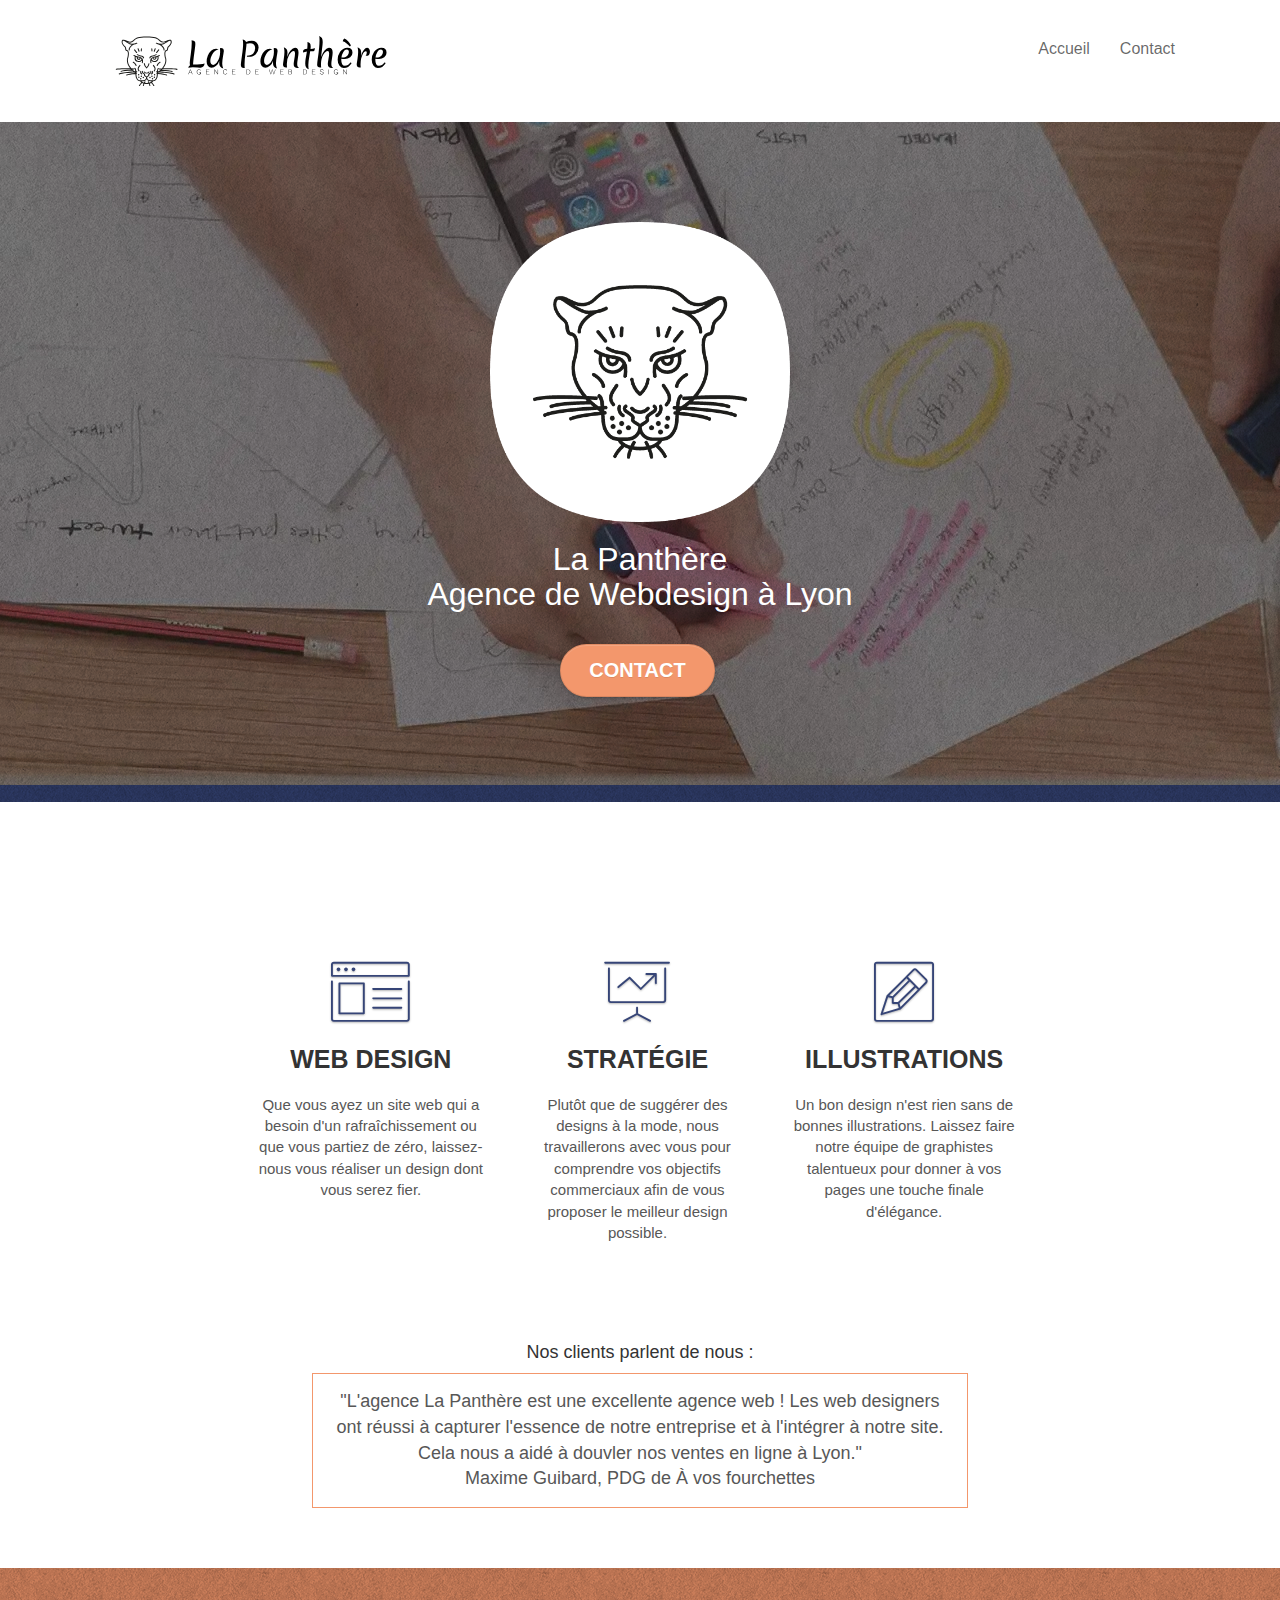
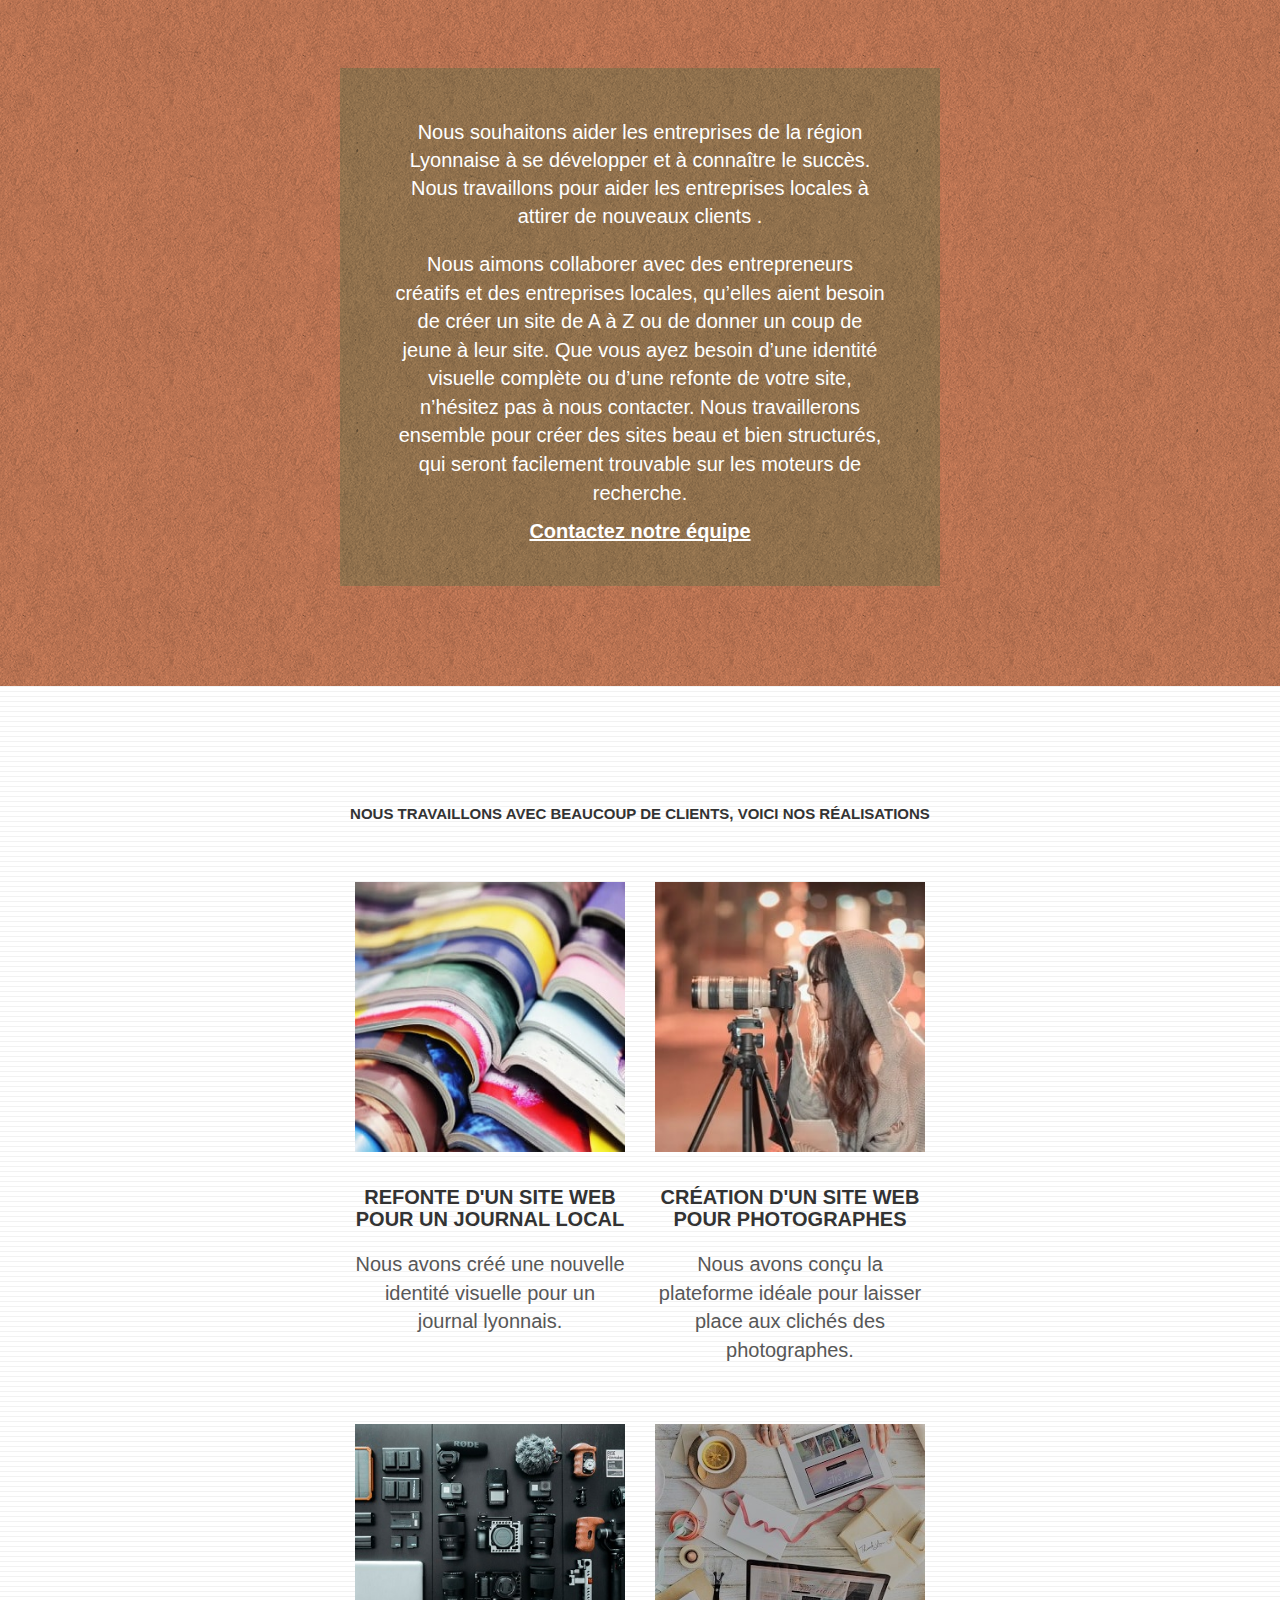
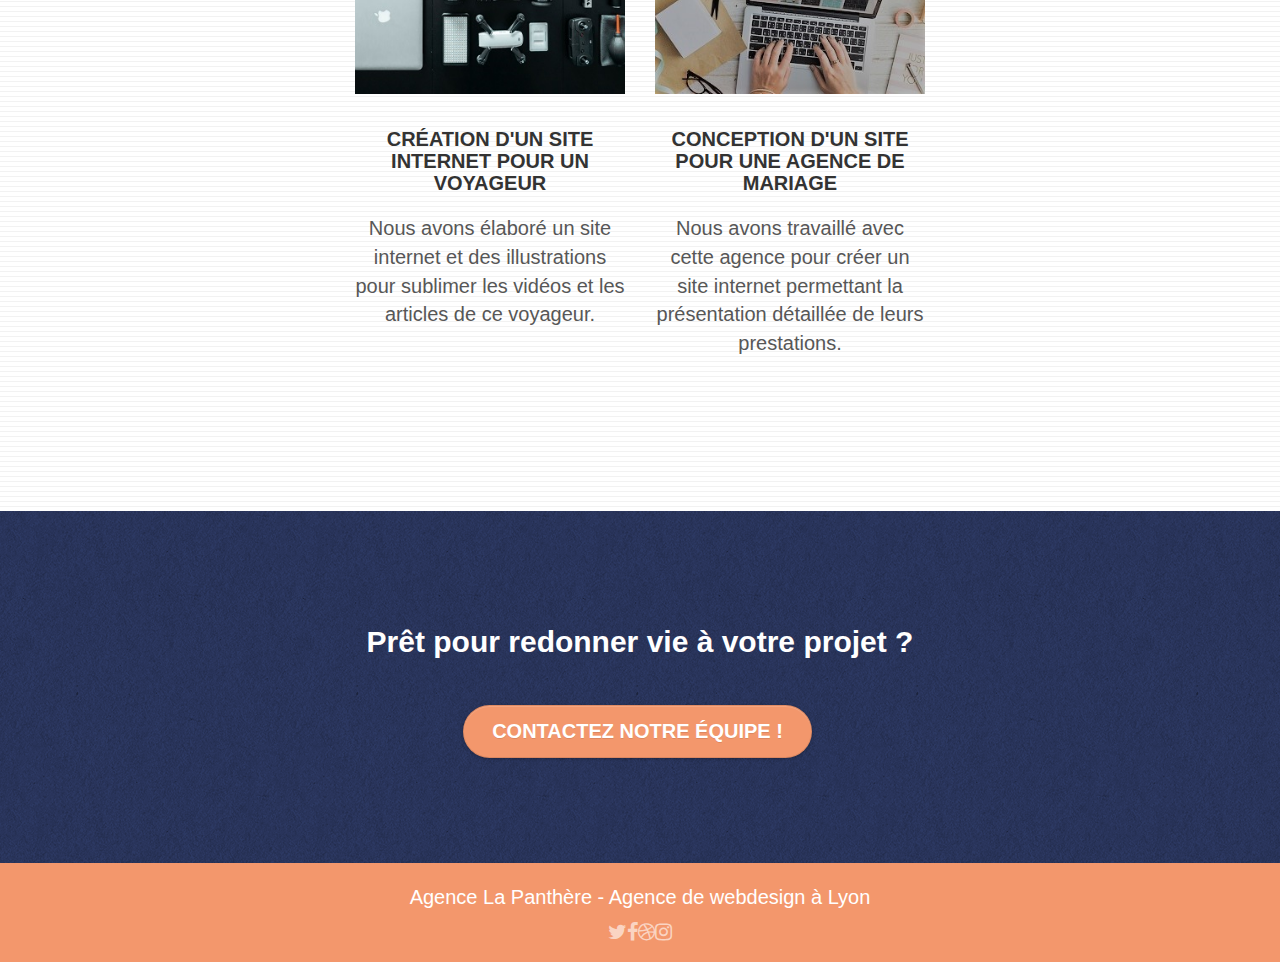
==== index.html @ 4e41c81b "Add files via upload" ====
<!doctype html>
<html lang="fr">
	<head>
		<meta charset="utf-8">
		<meta name="description" content="L'agence La Panthère, agence de webdesign basée à Lyon, accompagne les entreprises dans leur quête de visibilité sur internet.">
		<meta name="viewport" content="width=device-width, initial-scale=1.0, viewport-fit=cover">
		<link rel="shortcut icon" type="image/png" href="./img/favicon.jpg"> 
		<link rel="stylesheet" type="text/css" href="./css/bootstrap.css">
		<link rel="stylesheet" type="text/css" href="./css/style.css">
		<link rel="stylesheet" type="text/css" href="./css/font-awesome.css">
		<link rel="stylesheet" type="text/css" href="./css/et-line.css">  
		<title>La Panthère | Agence de webdesign à Lyon</title>
	<!-- Analytics -->
	<!-- Global site tag (gtag.js) - Google Analytics -->
	<script async src="https://www.googletagmanager.com/gtag/js?id=G-1C56YZJRJV"></script>
	<script>
	window.dataLayer = window.dataLayer || [];
	function gtag(){dataLayer.push(arguments);}
	gtag('js', new Date());

	gtag('config', 'G-1C56YZJRJV');
	</script>
	<!-- Analytics END -->
	</head>

	<body>
		<!-- Principal conteneur -->
		<div class="page-container">			
			<!-- bloc-0 -->
			<section class="bloc bgc-white l-bloc " id="bloc-0">
				<div class="bloc-sm">
					<nav class="navbar row">
						<div class="navbar-header">				
							<a class="navbar-brand" href="index.html"><img src="img/agence-la-panthere-monochrome.svg" alt="paris web design logo agence web meilleure agence"/></a>
							<button id="nav-toggle" type="button" class="ui-navbar-toggle navbar-toggle" data-toggle="collapse" data-target=".navbar-1">
								<span class="sr-only">Toggle navigation</span><span class="icon-bar"></span><span class="icon-bar"></span><span class="icon-bar"></span>
							</button>
						</div>
						<div class="collapse navbar-collapse navbar-1 special-dropdown-nav">
							<ul class="site-navigation nav navbar-nav">
								<li>
									<a href="index.html">Accueil</a>
								</li>
								<li>
									<a href="contact.html">Contact</a>
								</li>
							</ul>
						</div>
					</nav>
				</div>
			</section>
			<!-- bloc-0 END -->

			<!-- bloc-1-presentation -->
			<section class="bloc bgc-dark-slate-blue bg-banniere d-bloc bg-t-edge bloc-bg-texture texture-paper b-parallax" id="bloc-1-hero">
				<div class="container bloc-lg">
					<div class="row tight-width-whitespace">
						<div class="col-sm-12 logo">
							<img src="img/logo.png" class="center-block image-resize-mode" alt="Agence La Panthère, agence web paris, création logo paris" />
							<h1 class="text-center hero-bloc-text tc-white ">
								La Panthère <br> Agence de Webdesign à Lyon 
							</h1>
							<div class="text-center">
								<a href="contact.html" class="btn btn-lg btn-clean btn-rd cta-hero btn-atomic-tangerine" id="cta-hero">Contact</a>
							</div>
						</div>
					</div>
				</div>
			</section>
			<!-- bloc-1-presentation END -->

			<!-- bloc-2-services -->
			<section class="bloc bgc-white l-bloc" id="bloc-2-services">
				<div class="container bloc-md">
					<div class="row">
						<div class="col-sm-12 text-center">
							<h2 class="pres">La Panthère est une agence de web design <br> qui aide les entreprises à devenir attractives et visibles sur internet</h2>
						</div>
					</div>
					<div class="row voffset-lg med-width-whitespace">
						<div class="col-sm-4">
							<div class="text-center">
								<span class="et-icon-browser sm-shadow icon-dark-slate-blue icons icon-lg"></span>
							</div>
							<h3 class="mg-md text-center">
								Web design
							</h3>
							<p class="text-center">
								Que vous ayez un site web qui a besoin d'un rafraîchissement ou que vous partiez de zéro, laissez-nous vous réaliser un design dont vous serez fier.
							</p>
						</div>
						<div class="col-sm-4">
							<div class="text-center">
								<span class="et-icon-presentation sm-shadow icon-dark-slate-blue icons icon-lg"></span>
							</div>
							<h3 class="mg-md text-center">
								Stratégie
							</h3>
							<p class="text-center ">
								Plutôt que de suggérer des designs à la mode, nous travaillerons avec vous pour comprendre vos objectifs commerciaux afin de vous proposer le meilleur design possible.<br>
							</p>
						</div>
						<div class="col-sm-4">
							<div class="text-center">
								<span class="et-icon-edit sm-shadow icon-dark-slate-blue icons icon-lg"></span>
							</div>
							<h3 class="mg-md text-center">
								Illustrations
							</h3>
							<p class="text-center">
								Un bon design n'est rien sans de bonnes illustrations. Laissez faire notre équipe de graphistes talentueux pour donner à vos pages une touche finale d'élégance.
							</p>
						</div>
					</div>
					<div class="row voffset-lg voffset">
						<div class="col-xs-12 col-md-8 col-md-offset-2 text-center">
							<h4>Nos clients parlent de nous :</h4>
							<p class="avis">"L'agence La Panthère est une excellente agence web ! Les web designers ont réussi à capturer l'essence de notre entreprise et à l'intégrer à notre site. Cela nous a aidé à douvler nos ventes en ligne à Lyon."<br><span>Maxime Guibard, PDG de À vos fourchettes</span></p>
						</div>
					</div>
				</div>
			</section>
			<!-- bloc-2-services END -->

			<!-- bloc-3-what-i-do -->
			<section class="bloc tc-white bgc-atomic-tangerine bg-presentation d-bloc bloc-bg-texture texture-paper b-parallax" id="bloc-3-what-i-do">
				<div class="container bloc-lg">
					<div class="row tight-width-whitespace black-background">
						<div class="col-sm-12">
							<h2 class="mg-md text-center tc-white">
								Nous souhaitons aider les entreprises de la région Lyonnaise à se développer et à connaître le succès. Nous travaillons pour aider les entreprises locales à attirer de nouveaux clients .<br>
							</h2>
							<p class="text-center white">
								Nous aimons collaborer avec des entrepreneurs créatifs et des entreprises locales, qu’elles aient besoin de créer un site de A à Z ou de donner un coup de jeune à leur site. Que vous ayez besoin d’une identité visuelle complète ou d’une refonte de votre site, n’hésitez pas à nous contacter. Nous travaillerons ensemble pour créer des sites beau et bien structurés, qui seront facilement trouvable sur les moteurs de recherche.
							</p>
							<a class="ltc-white bold-link" href="contact.html">Contactez notre équipe</a>
						</div>
					</div>
				</div>
			</section>
			<!-- bloc-3-what-i-do END -->

			<!-- bloc-4-portfolio -->
			<section class="bloc bgc-white bg-lines-h2-bg bg-repeat l-bloc bloc-4-portfolio">
				<div class="container bloc-lg">
					<div class="row">
						<div class="col-sm-12 text-center">
							<h3>
								Nous travaillons avec beaucoup de clients, voici nos réalisations
							</h3> 
						</div>
					</div>
					<div class="row tight-width-whitespace portfolio-row">
						<div class="col-sm-6">
							<a href="#" data-lightbox="img/1.jpg" data-gallery-id="gallery-1" data-caption="Refonte d'un site web pour un journal local" data-frame="snapshot-lb"><img src="img/1.jpeg" alt="paris web design logo agence web meilleure agence et refonte site web journal" class="img-responsive portfolio-thumb" /></a>
							<h3 class="mg-md text-center">
								Refonte d'un site web pour un journal local
							</h3>
							<p class="text-center">
								Nous avons créé une nouvelle identité visuelle pour un journal lyonnais.
							</p>
						</div>
						<div class="col-sm-6">
							<a href="#" data-lightbox="img/2.webp" data-gallery-id="gallery-1" data-caption="Création d'un site web pour photographes" data-frame="snapshot-lb"><img src="img/2.jpeg" class="img-responsive portfolio-thumb" alt="paris web design logo agence web meilleure agence, Création d'un site web pour photographes" /></a>
							<h3 class="mg-md text-center">
								Création d'un site web pour photographes
							</h3>
							<p class="text-center">
								Nous avons conçu la plateforme idéale pour laisser place aux clichés des photographes.
							</p>
						</div>
					</div>
					<div class="row tight-width-whitespace portfolio-row">
						<div class="col-sm-6">
							<a href="#" data-lightbox="img/3.webp" data-gallery-id="gallery-1" data-caption="Création d'un site internet pour un voyageur" data-frame="snapshot-lb"><img src="img/3.webp" class="img-responsive portfolio-thumb" alt="paris web design logo agence web meilleure agence, Création d'un site web pour voyageur"/></a>
							<h3 class="mg-md text-center">
								Création d'un site internet pour un voyageur
							</h3>
							<p class="text-center">
								Nous avons élaboré un site internet et des illustrations pour sublimer les vidéos et les articles de ce voyageur.
							</p>
						</div>
						<div class="col-sm-6">
							<a href="#" data-lightbox="img/4.webp" data-gallery-id="gallery-1" data-caption="Conception d'un site pour une agence de mariage" data-frame="snapshot-lb"><img src="img/4.webp" class="img-responsive portfolio-thumb" alt="paris web design logo agence web meilleure agence, Création d'un site web pour agence de mariage" /></a>
							<h3 class="mg-md text-center">
								Conception d'un site pour une agence de mariage
							</h3>
							<p class="text-center">
								Nous avons travaillé avec cette agence pour créer un site internet permettant la présentation détaillée de leurs prestations.
							</p>
						</div>
					</div>
				</div>
			</section>
			<!-- bloc-4-portfolio END -->

			<!-- bloc-5-cta -->
			<section class="bloc bgc-dark-slate-blue bg-banniere d-bloc bloc-bg-texture texture-paper b-parallax" id="bloc-5-cta">
				<div class="container bloc-lg">
					<div class="row">
						<h2 class="ready mg-md text-center tc-white">
							Prêt pour redonner vie à votre projet ?
						</h2>
						<div class="col-sm-12 text-center">
							<a href="contact.html" class="btn btn-atomic-tangerine btn-clean btn-rd btn-lg cta-hero">Contactez notre équipe !</a>
						</div>
					</div>
				</div>
			</section>
			<!-- bloc-5-cta END -->
			<!-- Principal conteneur END -->
		</div>

			<!-- ScrollToTop Button -->
			<a class="bloc-button btn btn-d scrollToTop" onclick="scrollToTarget('1')"><span class="fa fa-chevron-up"></span></a>
			<!-- ScrollToTop Button END-->

			<!-- Footer - bloc-8 -->
			<footer class="bloc bgc-atomic-tangerine d-bloc" id="bloc-8">
				<div class="container bloc-sm">
					<div class="row">
						<div class="col-sm-12">
							<p class="text-center white">
								Agence La Panthère - Agence de webdesign à Lyon
							</p>
							<div class="row row-no-gutters col-sm-3 social">
								<a href="index.html"><span class="fa fa-twitter icon-md"></span></a>
								<a href="index.html"><span class="fa fa-facebook icon-md"></span></a>
								<a href="index.html"><span class="fa fa-dribbble icon-md"></span></a>
								<a href="index.html"><span class="fa fa-instagram icon-md"></span></a>
							</div>
						</div>
					</div>
				</div>
			</footer> <!-- Footer - bloc-8 END -->
	</body>

	<script src="./js/jquery-2.1.0.js"></script>
	<script src="./js/bootstrap.js"></script>
	<script src="./js/blocs.js"></script>
	<script src="./js/jquery.touchSwipe.js" defer></script>
	
</html>
---- css/style.css ----
.d-bloc .navbar-toggle .icon-bar,
body {
    background: #fff;
}
.bloc .container,
.row.row-no-gutters > [class*=" col-"],
.row.row-no-gutters > [class^="col-"] {
    padding-right: 0;
    padding-left: 0;
}
.nav-invert .navbar .nav,
.nav > li {
    float: left;
}
a,
button {
    outline: 0;
}
.scrollToTop,
a,
button {
    transition: 0.3s ease-in-out;
}
.page-container {
    width: 1940px;
    max-width: 100%;
    margin: 0 auto;
}
body {
    overflow-x: hidden;
    -webkit-font-smoothing: antialiased;
    -moz-osx-font-smoothing: grayscale;
}
a:hover {
    text-decoration: none;
    cursor: pointer;
}
#page-loading-blocs-notifaction {
    position: fixed;
    top: 0;
    bottom: 0;
    width: 100%;
    z-index: 100000;
}
.bloc {
    width: 100%;
    clear: both;
    background: 50% 50% / cover no-repeat;
    padding: 0 50px;
    -webkit-background-size: cover;
    -moz-background-size: cover;
    -o-background-size: cover;
    position: relative;
}
.image-resize-mode {
    width: 200px;
}
.bloc-lg {
    padding: 100px 50px;
}
.bloc-md {
    padding: 50px;
}
.bloc-sm {
    padding: 20px 50px;
}
.bg-b-edge,
.bg-bl-edge,
.bg-br-edge,
.bg-center,
.bg-l-edge,
.bg-r-edge,
.bg-repeat,
.bg-t-edge,
.bg-tl-edge,
.bg-tr-edge {
    -webkit-background-size: auto;
    -moz-background-size: auto;
    -o-background-size: auto;
    background-size: auto;
}
.bg-repeat,
.nav > li a:focus,
.nav > li a:hover,
.navbar-toggle:hover {
    background: 0 0;
}
.bg-t-edge {
    background: top no-repeat;
}
.bloc-bg-texture::before {
    content: "";
    background-size: 2px 2px;
    position: absolute;
    top: 0;
    bottom: 0;
    left: 0;
    right: 0;
}
.texture-paper::before {
    background: url("../img/texture-paper.png") 0 0/280px 280px;
}
.b-parallax {
    background-attachment: fixed;
}
.d-bloc {
    color: rgba(255, 255, 255, 0.7);
}
.d-bloc button:hover {
    color: rgba(255, 255, 255, 0.9);
}
.d-bloc .icon-round,
.d-bloc .icon-rounded,
.d-bloc .icon-semi-rounded-a,
.d-bloc .icon-semi-rounded-b,
.d-bloc .icon-square {
    border-color: rgba(255, 255, 255, 0.9);
}
.d-bloc .divider-h span {
    border-color: rgba(255, 255, 255, 0.2);
}
.d-bloc .a-btn,
.d-bloc .navbar a,
.d-bloc .navbar-brand,
.d-bloc a .icon-lg,
.d-bloc a .icon-md,
.d-bloc a .icon-sm,
.d-bloc a .icon-xl,
.d-bloc h1 a,
.d-bloc h2 a,
.d-bloc h3 a,
.d-bloc h4 a,
.d-bloc h5 a,
.d-bloc h6 a,
.d-bloc p a {
    color: rgba(255, 255, 255, 0.6);
}
.d-bloc .a-btn:hover,
.d-bloc .navbar a:hover,
.d-bloc .navbar-brand:hover,
.d-bloc a:hover .icon-lg,
.d-bloc a:hover .icon-md,
.d-bloc a:hover .icon-sm,
.d-bloc a:hover .icon-xl,
.d-bloc h1 a:hover,
.d-bloc h2 a:hover,
.d-bloc h3 a:hover,
.d-bloc h4 a:hover,
.d-bloc h5 a:hover,
.d-bloc h6 a:hover,
.d-bloc p a:hover,
.logo h1,
.ltc-white,
.white {
    color: #fff;
}
.d-bloc .btn-wire,
.d-bloc .btn-wire:hover {
    color: #fff;
    border-color: #fff;
}
.d-bloc .panel icon,
.l-bloc .icon-round,
.l-bloc .icon-rounded,
.l-bloc .icon-semi-rounded-a,
.l-bloc .icon-semi-rounded-b,
.l-bloc .icon-square {
    border-color: rgba(0, 0, 0, 0.7);
}
.d-bloc .panel,
.l-bloc {
    color: rgba(0, 0, 0, 0.5);
}
.d-bloc .panel button:hover,
.l-bloc button:hover {
    color: rgba(0, 0, 0, 0.7);
}
.d-bloc .panel .divider-h span,
.l-bloc .divider-h span {
    border-color: rgba(0, 0, 0, 0.1);
}
.d-bloc .panel .a-btn,
.l-bloc .a-btn,
.l-bloc .navbar a,
.l-bloc .navbar-brand,
.l-bloc .navbar-toggle .icon-bar,
.l-bloc a .icon-lg,
.l-bloc a .icon-md,
.l-bloc a .icon-sm,
.l-bloc a .icon-xl,
.l-bloc h1 a,
.l-bloc h2 a,
.l-bloc h3 a,
.l-bloc h4 a,
.l-bloc h5 a,
.l-bloc h6 a,
.l-bloc p a {
    color: rgba(0, 0, 0, 0.6);
}
.d-bloc .panel .a-btn:hover,
.l-bloc .a-btn:hover,
.l-bloc .navbar a:hover,
.l-bloc .navbar-brand:hover,
.l-bloc a:hover .icon-lg,
.l-bloc a:hover .icon-md,
.l-bloc a:hover .icon-sm,
.l-bloc a:hover .icon-xl,
.l-bloc h1 a:hover,
.l-bloc h2 a:hover,
.l-bloc h3 a:hover,
.l-bloc h4 a:hover,
.l-bloc h5 a:hover,
.l-bloc h6 a:hover,
.l-bloc p a:hover {
    color: #000;
}
.d-bloc .panel .btn-wire,
.d-bloc .panel .btn-wire:hover,
.l-bloc .btn-wire,
.l-bloc .btn-wire:hover {
    color: rgba(0, 0, 0, 0.7);
    border-color: rgba(0, 0, 0, 0.3);
}
.voffset {
    margin-top: 30px;
}
.voffset-lg {
    margin-top: 80px;
}
.row-no-gutters {
    margin-right: 0;
    margin-left: 0;
}
#bloc-1-hero h1 {
    font-size: 32px;
}
.navbar {
    display: flex;
    justify-content: flex-start;
    align-items: center;
    margin-bottom: 30px;
    z-index: 1;
}
.navbar-brand img {
    height: 50px;
}
.navbar-brand img[src$="svg"] {
    min-width: 100px;
}
.nav-center .navbar-brand img {
    margin: 0;
}
.navbar .nav {
    padding-top: 2px;
    margin-right: -16px;
    float: right;
    z-index: 1;
}
.nav > li {
    margin-top: 4px;
    font-size: 16px;
}
.navbar-nav .open .dropdown-menu > li > a {
    text-align: inherit;
}
.navbar-toggle {
    margin: 10px 10px 0 0;
    border: 0;
}
.mg-lg,
.mg-md {
    margin-top: 10px;
}
.mg-md,
iframe {
    margin-bottom: 20px;
}
.navbar-toggle .icon-bar {
    background-color: rgba(0, 0, 0, 0.5);
    width: 26px;
}
.nav-invert .navbar-brand,
.nav-invert .navbar-header {
    float: right;
    position: relative;
    z-index: 2;
}
@media (min-width: 768px) {
    .site-navigation {
        position: absolute;
        top: 50%;
        right: 20px;
        transform: translate(0, -50%);
        -webkit-transform: translateY(-50%);
    }
    .nav > li .dropdown-menu a,
    .nav > li .dropdown-menu a:hover {
        color: #484848;
    }
    .nav-invert .site-navigation {
        left: 0;
        right: 0;
    }
    .nav-center {
        text-align: center;
    }
    .nav-center .navbar-header {
        width: 100%;
    }
    .nav-center .nav > li,
    .nav-center .navbar-brand,
    .nav-center .navbar-header {
        float: none;
        display: inline-block;
    }
    .nav-center .site-navigation {
        position: relative;
        width: 100%;
        right: 0;
        margin-right: 0;
        margin-top: 20px;
    }
    .nav-center.mini-nav .navbar-toggle {
        float: none;
        margin: 10px auto 0;
    }
}
.nav > li > .dropdown a {
    background: 0 0;
    display: block;
    padding: 14px 15px;
}
nav .caret {
    margin: 0 5px;
}
.dropdown-menu .dropdown-menu {
    top: -8px;
    left: 100%;
}
.dropdown-menu .dropmenu-flow-right {
    top: 100%;
    left: 0;
    margin-left: -1px;
    border-top-left-radius: 0;
    border-top-right-radius: 0;
}
.dropdown-menu .dropdown span {
    border: 4px solid #000;
    border-top-color: transparent;
    border-right-color: transparent;
    border-bottom-color: transparent;
    margin: 6px -5px 0 0;
    float: right;
}
.mg-lg {
    margin-bottom: 40px;
}
.btn {
    margin: 0 5px 5px 0;
}
.btn.pull-right {
    margin: 0 0 5px 5px;
}
.btn-d,
.btn-d:focus,
.btn-d:hover {
    color: #fff;
    background: rgba(0, 0, 0, 0.3);
}
.close-lightbox,
.lightbox-caption,
.next-lightbox,
.prev-lightbox {
    background: rgba(0, 0, 0, 0.5);
    position: absolute;
}
.btn-rd {
    border-radius: 40px;
}
.btn-clean {
    border: 1px solid rgba(0, 0, 0, 0.08);
    border-bottom-color: rgba(0, 0, 0, 0.1);
    text-shadow: 0 1px 0 rgba(0, 0, 1, 0.1);
    box-shadow: 0 1px 3px rgba(0, 0, 1, 0.25), inset 0 1px 0 0 rgba(255, 255, 255, 0.15);
}
.icon-md {
    font-size: 30px;
}
.icon-lg {
    font-size: 60px;
}
.sm-shadow {
    text-shadow: 0 1px 2px rgba(0, 0, 0, 0.3);
}
.panel-sq,
.panel-sq .panel-footer,
.panel-sq .panel-heading {
    border-radius: 0;
}
.panel-rd {
    border-radius: 30px;
}
.panel-rd .panel-heading {
    border-radius: 29px 29px 0 0;
}
.panel-rd .panel-footer {
    border-radius: 0 0 29px 29px;
}
.form-control {
    border-color: rgba(0, 0, 0, 0.1);
    box-shadow: none;
}
.scrollToTop {
    width: 40px;
    height: 40px;
    position: fixed;
    bottom: 20px;
    right: 20px;
    opacity: 0;
    z-index: 500;
}
.scrollToTop span {
    margin-top: 6px;
}
.showScrollTop {
    font-size: 14px;
    opacity: 1;
}
a[data-lightbox] {
    position: relative;
    display: block;
    text-align: center;
}
a[data-lightbox]:hover::before {
    content: "+";
    font-family: "Helvetica Neue Light", "Helvetica Neue", Helvetica, Arial;
    font-size: 32px;
    width: 50px;
    height: 50px;
    margin-left: -25px;
    border-radius: 50%;
    background: rgba(0, 0, 0, 0.6);
    color: #fff;
    font-weight: 100;
    z-index: 1;
    position: absolute;
    top: 50%;
    transform: translateY(-50%);
    -webkit-transform: translateY(-50%);
}
a[data-lightbox]:hover img {
    opacity: 0.6;
    -webkit-animation-fill-mode: none;
    animation-fill-mode: none;
}
#lightbox-modal {
    display: flex;
    align-items: center;
}
#lightbox-modal .modal-dialog {
    width: 90%;
    max-width: 900px;
    margin: 0 auto;
}
#lightbox-modal .modal-dialog img {
    max-height: 90vh;
    margin: 0 auto;
}
.lightbox-caption {
    padding: 20px;
    color: #fff;
    left: 15px;
    right: 15px;
    bottom: 5px;
}
.close-lightbox {
    color: #fff;
    font-size: 30px;
    top: 20px;
    right: 20px;
    z-index: 20;
    border: none;
    line-height: 30px;
    padding: 0 9px 5px;
    opacity: 0.3;
}
.close-lightbox:hover,
.next-lightbox:hover,
.prev-lightbox:hover {
    opacity: 1;
    color: #fff;
}
.next-lightbox,
.prev-lightbox {
    font-size: 20px;
    color: rgba(255, 255, 255, 0.9);
    transition: 0.2s ease-in-out;
    top: 45%;
    z-index: 1;
    opacity: 0.4;
}
.next-lightbox {
    padding: 6px 8px 1px 13px;
    right: 25px;
}
.prev-lightbox {
    padding: 6px 13px 1px 10px;
    left: 25px;
}
.snapshot-lb .modal-body {
    padding-bottom: 45px;
}
.snapshot-lb .lightbox-caption {
    padding: 0;
    color: rgba(0, 0, 0, 0.5);
    background: 0 0;
}
.btn,
a,
h1,
h2,
h3,
h4,
h5,
h6,
label,
p {
    font-family: "Helvetica Neue Light", "Helvetica Neue", sans-serif;
    font-weight: 400;
    color: #575757;
}
h1,
h3,
h4 {
    color: #333;
}
.container {
    max-width: 1000px;
}
.hero-bloc-text {
    font-size: 38px;
}
.hero-bloc-text-sub {
    font-size: 36px;
}
.statement-bloc-text {
    line-height: 26px;
    font-style: italic;
    font-size: 20px;
    text-align: center;
    font-weight: lighter;
    max-width: 520px;
    margin: auto;
}
.cta-hero,
h3 {
    text-transform: uppercase;
    font-weight: 700;
}
p {
    font-size: 11px;
}
.tight-width-whitespace {
    max-width: 600px;
    margin: auto;
}
.h1 {
    font-size: 20px;
    font-family: "Open Sans";
}
.cta-hero {
    margin-top: 22px;
    color: #fff;
    padding: 12px 28px;
    font-size: 16px;
}
.social {
    max-width: 400px;
    margin: auto;
}
h2 {
    font-size: 22px;
    line-height: 1.4em;
}
h3 {
    font-size: 15px;
}
.med-width-whitespace {
    max-width: 800px;
    margin: auto;
    box-shadow: 0 0 0 #000;
}
.icons {
    margin-bottom: 14px;
    margin-top: 24px;
}
.portfolio-thumb {
    margin-bottom: 24px;
}
.portfolio-row {
    margin-bottom: 44px;
    margin-top: 50px;
}
.avatar {
    box-shadow: 0 4px 9px rgba(0, 0, 0, 0.3);
}
.black-background {
    background-color: rgba(165, 147, 99, 0.7);
    padding: 40px;
}
.bold-link {
    font-weight: 900;
    text-decoration: underline;
}
.bgc-white {
    background-color: #fff;
}
.bgc-dark-slate-blue {
    background-color: #364577;
}
.bgc-atomic-tangerine {
    background-color: #f3976c;
}
.btn-atomic-tangerine {
    background: #f3976c;
    color: #fff;
}
.btn-atomic-tangerine:hover {
    background: #c27956;
    color: #fff;
}
.ltc-white:hover {
    color: #ccc;
}
.ltc-atomic-tangerine {
    color: #f3976c;
}
.ltc-atomic-tangerine:hover {
    color: #c27956;
}
.icon-dark-slate-blue {
    color: #364577;
    border-color: #364577;
}
.bg-dots-bg {
    background-image: url("../img/dots-bg.png");
}
.bg-lines-h2-bg {
    background-image: url("../img/lines-h2-bg.png");
}
.bg-banniere {
    background-image: url("../img/agence-la-panthere.webp");
}
.bg-presentation {
    background-image: url("../img/image-de-presentation.webp");
}
@media (max-width: 1024px) {
    .bloc {
        padding-left: 20px;
        padding-right: 20px;
    }
    .bloc-tile-2.full-width-bloc .container,
    .bloc-tile-3.full-width-bloc .container,
    .bloc-tile-4.full-width-bloc .container,
    .bloc.full-width-bloc {
        padding-left: 0;
        padding-right: 0;
    }
}
@media (max-width: 992px) and (min-width: 768px) {
    .navbar .nav {
        max-width: 80%;
    }
    .nav-center.navbar .nav {
        max-width: 100%;
    }
}
@media only screen and (min-device-width: 768px) and (max-device-width: 1024px) and (orientation: landscape) {
    .b-parallax {
        background-attachment: scroll;
    }
}
@media only screen and (min-device-width: 1024px) and (max-device-width: 1366px) and (-webkit-min-device-pixel-ratio: 1.5) {
    .b-parallax {
        background-attachment: scroll;
    }
}
@media (max-width: 991px) {
    .container {
        width: 100%;
    }
    .b-parallax {
        background-attachment: scroll;
    }
    #hero-bloc,
    .page-container {
        overflow-x: hidden;
        position: relative;
    }
    .bloc {
        padding-left: constant(safe-area-inset-left);
        padding-right: constant(safe-area-inset-right);
    }
    .bloc-group,
    .bloc-group .bloc {
        display: block;
        width: 100%;
    }
    .bloc-fill-screen .fill-bloc-bottom-edge,
    .bloc-fill-screen .fill-bloc-top-edge {
        padding: 0 20px;
        padding-left: constant(safe-area-inset-left);
        padding-right: constant(safe-area-inset-right);
    }
}
@media (max-width: 400px) {
    .bloc {
        padding-left: 0;
        padding-right: 0;
    }
}
@media (max-width: 767px) {
    .page-container {
        overflow-x: hidden;
        position: relative;
    }
    #disqus_thread,
    h1,
    h2,
    h3,
    h4,
    h5,
    h6,
    p {
        padding-left: 10px;
        padding-right: 10px;
    }
    .b-parallax {
        background-attachment: scroll;
    }
    .navbar .nav {
        padding-top: 0;
        border-top: 1px solid rgba(0, 0, 0, 0.2);
        float: none;
    }
    .navbar.row {
        margin-left: 0;
        margin-right: 0;
    }
    .site-navigation {
        position: inherit;
        transform: none;
        -webkit-transform: none;
        -ms-transform: none;
    }
    .nav > li {
        margin-top: 0;
        border-bottom: 1px solid rgba(0, 0, 0, 0.1);
        background: rgba(0, 0, 0, 0.05);
        text-align: left;
        padding-left: 15px;
        width: 100%;
    }
    .nav > li:hover {
        background: rgba(0, 0, 0, 0.08);
    }
    .dropdown .dropdown a .caret {
        float: none;
        margin: 5px 0 0 10px;
        border: 4px solid #000;
        border-bottom-color: transparent;
        border-right-color: transparent;
        border-left-color: transparent;
    }
    #hero-bloc .navbar .nav {
        background: rgba(0, 0, 0, 0.8);
    }
    #hero-bloc .navbar .nav a {
        color: rgba(255, 255, 255, 0.6);
    }
    .hero {
        padding: 50px 0;
    }
    .hero-nav {
        left: -1px;
        right: -1px;
    }
    .navbar-collapse {
        padding: 0;
        overflow-x: hidden;
        -webkit-box-shadow: none;
        box-shadow: none;
    }
    .navbar-brand img {
        max-height: 40px;
        width: auto;
    }
    .nav-invert .navbar-header {
        float: none;
        width: 100%;
    }
    .nav-invert .navbar-toggle {
        float: left;
        margin-left: 10px;
    }
    .bloc,
    .bloc-fill-screen .fill-bloc-bottom-edge,
    .bloc-fill-screen .fill-bloc-top-edge,
    .bloc-md,
    .bloc-sm,
    .bloc-tile-2 .container,
    .bloc-tile-3 .container,
    .bloc-tile-4 .container {
        padding-left: 0;
        padding-right: 0;
    }
    .bloc-lg,
    .bloc-xl,
    .bloc-xxl {
        padding: 40px 0;
    }
    .a-block {
        padding: 0 10px;
    }
    .btn-dwn {
        display: none;
    }
    .voffset {
        margin-top: 5px;
    }
    .voffset-md {
        margin-top: 20px;
    }
    .voffset-lg {
        margin-top: 30px;
    }
    form {
        padding: 5px;
    }
    .close-lightbox {
        display: inline-block;
    }
    .blocsapp-device-iphone5 {
        background-size: 216px 425px;
        padding-top: 60px;
        width: 216px;
        height: 425px;
    }
    .blocsapp-device-iphone5 img {
        width: 180px;
        height: 320px;
    }
    .bloc-mob-center-text {
        text-align: center;
    }
}
.col-sm-12,
.logo {
    display: flex;
    flex-direction: column;
    justify-content: center;
    align-items: center;
}
.col-sm-4 {
    padding-right: 20px;
}
.col-sm-4 h3 {
    font-size: 25px;
}
.col-sm-4 p,
.localisation p {
    font-size: 15px;
}
.col-sm-12 a,
.text-center {
    font-size: 20px;
}
.avis {
    border: 1px solid #f3976c;
    padding: 15px;
    font-size: 18px;
}
.col-sm-12 h1 {
    color: #fff;
    font-size: 30px;
}
.col-sm-12 h2,
.col-sm-12 p {
    font-size: 20px;
    color: #fff;
}
.social a {
    display: flex;
    justify-content: space-between;
}
.ready {
    color: #fff;
    font-weight: 900;
    font-size: 30px;
    position: relative;
}
.form-localisation {
    display: flex;
    justify-content: center;
    align-items: flex-start;
}
.localisation {
    display: flex;
    flex-direction: column;
    justify-content: center;
    align-items: flex-start;
}
iframe {
    width: 100%;
    height: 300px;
}
.social {
    display: flex;
    justify-content: center;
    align-items: center;
}
.col-sm-6 {
    display: flex;
    flex-direction: column;
    justify-content: center;
    align-items: center;
}
.row img {
    width: 300px;
}
.navbar-header {
    display: flex;
    justify-content: center;
    align-items: center;
}
---- css/et-line.css ----
@font-face {
    font-family: et-line;
    src: url(../fonts/et-line.eot);
    src: url(../fonts/et-line.eot?#iefix) format("embedded-opentype"), url(../fonts/et-line.woff) format("woff"), url(../fonts/et-line.ttf) format("truetype"), url(../fonts/et-line.svg#et-line) format("svg");
    font-weight: 400;
    font-style: normal;
    font-display: swap;
}
.et-icon-adjustments,
.et-icon-alarmclock,
.et-icon-anchor,
.et-icon-aperture,
.et-icon-attachment,
.et-icon-bargraph,
.et-icon-basket,
.et-icon-beaker,
.et-icon-bike,
.et-icon-book-open,
.et-icon-briefcase,
.et-icon-browser,
.et-icon-calendar,
.et-icon-camera,
.et-icon-caution,
.et-icon-chat,
.et-icon-circle-compass,
.et-icon-clipboard,
.et-icon-clock,
.et-icon-cloud,
.et-icon-compass,
.et-icon-desktop,
.et-icon-dial,
.et-icon-document,
.et-icon-documents,
.et-icon-download,
.et-icon-dribbble,
.et-icon-edit,
.et-icon-envelope,
.et-icon-expand,
.et-icon-facebook,
.et-icon-flag,
.et-icon-focus,
.et-icon-gears,
.et-icon-genius,
.et-icon-gift,
.et-icon-global,
.et-icon-globe,
.et-icon-googleplus,
.et-icon-grid,
.et-icon-happy,
.et-icon-hazardous,
.et-icon-heart,
.et-icon-hotairballoon,
.et-icon-hourglass,
.et-icon-key,
.et-icon-laptop,
.et-icon-layers,
.et-icon-lifesaver,
.et-icon-lightbulb,
.et-icon-linegraph,
.et-icon-linkedin,
.et-icon-lock,
.et-icon-magnifying-glass,
.et-icon-map,
.et-icon-map-pin,
.et-icon-megaphone,
.et-icon-mic,
.et-icon-mobile,
.et-icon-newspaper,
.et-icon-notebook,
.et-icon-paintbrush,
.et-icon-paperclip,
.et-icon-pencil,
.et-icon-phone,
.et-icon-picture,
.et-icon-pictures,
.et-icon-piechart,
.et-icon-presentation,
.et-icon-pricetags,
.et-icon-printer,
.et-icon-profile-female,
.et-icon-profile-male,
.et-icon-puzzle,
.et-icon-quote,
.et-icon-recycle,
.et-icon-refresh,
.et-icon-ribbon,
.et-icon-rss,
.et-icon-sad,
.et-icon-scissors,
.et-icon-scope,
.et-icon-search,
.et-icon-shield,
.et-icon-speedometer,
.et-icon-strategy,
.et-icon-streetsign,
.et-icon-tablet,
.et-icon-target,
.et-icon-telescope,
.et-icon-toolbox,
.et-icon-tools,
.et-icon-tools-2,
.et-icon-trophy,
.et-icon-tumblr,
.et-icon-twitter,
.et-icon-upload,
.et-icon-video,
.et-icon-wallet,
.et-icon-wine {
    font-family: et-line;
    speak: none;
    font-style: normal;
    font-weight: 400;
    font-variant: normal;
    text-transform: none;
    line-height: 1;
    -webkit-font-smoothing: antialiased;
    -moz-osx-font-smoothing: grayscale;
    display: inline-block;
}
.et-icon-mobile:before {
    content: "\e000";
}
.et-icon-laptop:before {
    content: "\e001";
}
.et-icon-desktop:before {
    content: "\e002";
}
.et-icon-tablet:before {
    content: "\e003";
}
.et-icon-phone:before {
    content: "\e004";
}
.et-icon-document:before {
    content: "\e005";
}
.et-icon-documents:before {
    content: "\e006";
}
.et-icon-search:before {
    content: "\e007";
}
.et-icon-clipboard:before {
    content: "\e008";
}
.et-icon-newspaper:before {
    content: "\e009";
}
.et-icon-notebook:before {
    content: "\e00a";
}
.et-icon-book-open:before {
    content: "\e00b";
}
.et-icon-browser:before {
    content: "\e00c";
}
.et-icon-calendar:before {
    content: "\e00d";
}
.et-icon-presentation:before {
    content: "\e00e";
}
.et-icon-picture:before {
    content: "\e00f";
}
.et-icon-pictures:before {
    content: "\e010";
}
.et-icon-video:before {
    content: "\e011";
}
.et-icon-camera:before {
    content: "\e012";
}
.et-icon-printer:before {
    content: "\e013";
}
.et-icon-toolbox:before {
    content: "\e014";
}
.et-icon-briefcase:before {
    content: "\e015";
}
.et-icon-wallet:before {
    content: "\e016";
}
.et-icon-gift:before {
    content: "\e017";
}
.et-icon-bargraph:before {
    content: "\e018";
}
.et-icon-grid:before {
    content: "\e019";
}
.et-icon-expand:before {
    content: "\e01a";
}
.et-icon-focus:before {
    content: "\e01b";
}
.et-icon-edit:before {
    content: "\e01c";
}
.et-icon-adjustments:before {
    content: "\e01d";
}
.et-icon-ribbon:before {
    content: "\e01e";
}
.et-icon-hourglass:before {
    content: "\e01f";
}
.et-icon-lock:before {
    content: "\e020";
}
.et-icon-megaphone:before {
    content: "\e021";
}
.et-icon-shield:before {
    content: "\e022";
}
.et-icon-trophy:before {
    content: "\e023";
}
.et-icon-flag:before {
    content: "\e024";
}
.et-icon-map:before {
    content: "\e025";
}
.et-icon-puzzle:before {
    content: "\e026";
}
.et-icon-basket:before {
    content: "\e027";
}
.et-icon-envelope:before {
    content: "\e028";
}
.et-icon-streetsign:before {
    content: "\e029";
}
.et-icon-telescope:before {
    content: "\e02a";
}
.et-icon-gears:before {
    content: "\e02b";
}
.et-icon-key:before {
    content: "\e02c";
}
.et-icon-paperclip:before {
    content: "\e02d";
}
.et-icon-attachment:before {
    content: "\e02e";
}
.et-icon-pricetags:before {
    content: "\e02f";
}
.et-icon-lightbulb:before {
    content: "\e030";
}
.et-icon-layers:before {
    content: "\e031";
}
.et-icon-pencil:before {
    content: "\e032";
}
.et-icon-tools:before {
    content: "\e033";
}
.et-icon-tools-2:before {
    content: "\e034";
}
.et-icon-scissors:before {
    content: "\e035";
}
.et-icon-paintbrush:before {
    content: "\e036";
}
.et-icon-magnifying-glass:before {
    content: "\e037";
}
.et-icon-circle-compass:before {
    content: "\e038";
}
.et-icon-linegraph:before {
    content: "\e039";
}
.et-icon-mic:before {
    content: "\e03a";
}
.et-icon-strategy:before {
    content: "\e03b";
}
.et-icon-beaker:before {
    content: "\e03c";
}
.et-icon-caution:before {
    content: "\e03d";
}
.et-icon-recycle:before {
    content: "\e03e";
}
.et-icon-anchor:before {
    content: "\e03f";
}
.et-icon-profile-male:before {
    content: "\e040";
}
.et-icon-profile-female:before {
    content: "\e041";
}
.et-icon-bike:before {
    content: "\e042";
}
.et-icon-wine:before {
    content: "\e043";
}
.et-icon-hotairballoon:before {
    content: "\e044";
}
.et-icon-globe:before {
    content: "\e045";
}
.et-icon-genius:before {
    content: "\e046";
}
.et-icon-map-pin:before {
    content: "\e047";
}
.et-icon-dial:before {
    content: "\e048";
}
.et-icon-chat:before {
    content: "\e049";
}
.et-icon-heart:before {
    content: "\e04a";
}
.et-icon-cloud:before {
    content: "\e04b";
}
.et-icon-upload:before {
    content: "\e04c";
}
.et-icon-download:before {
    content: "\e04d";
}
.et-icon-target:before {
    content: "\e04e";
}
.et-icon-hazardous:before {
    content: "\e04f";
}
.et-icon-piechart:before {
    content: "\e050";
}
.et-icon-speedometer:before {
    content: "\e051";
}
.et-icon-global:before {
    content: "\e052";
}
.et-icon-compass:before {
    content: "\e053";
}
.et-icon-lifesaver:before {
    content: "\e054";
}
.et-icon-clock:before {
    content: "\e055";
}
.et-icon-aperture:before {
    content: "\e056";
}
.et-icon-quote:before {
    content: "\e057";
}
.et-icon-scope:before {
    content: "\e058";
}
.et-icon-alarmclock:before {
    content: "\e059";
}
.et-icon-refresh:before {
    content: "\e05a";
}
.et-icon-happy:before {
    content: "\e05b";
}
.et-icon-sad:before {
    content: "\e05c";
}
.et-icon-facebook:before {
    content: "\e05d";
}
.et-icon-twitter:before {
    content: "\e05e";
}
.et-icon-googleplus:before {
    content: "\e05f";
}
.et-icon-rss:before {
    content: "\e060";
}
.et-icon-tumblr:before {
    content: "\e061";
}
.et-icon-linkedin:before {
    content: "\e062";
}
.et-icon-dribbble:before {
    content: "\e063";
}
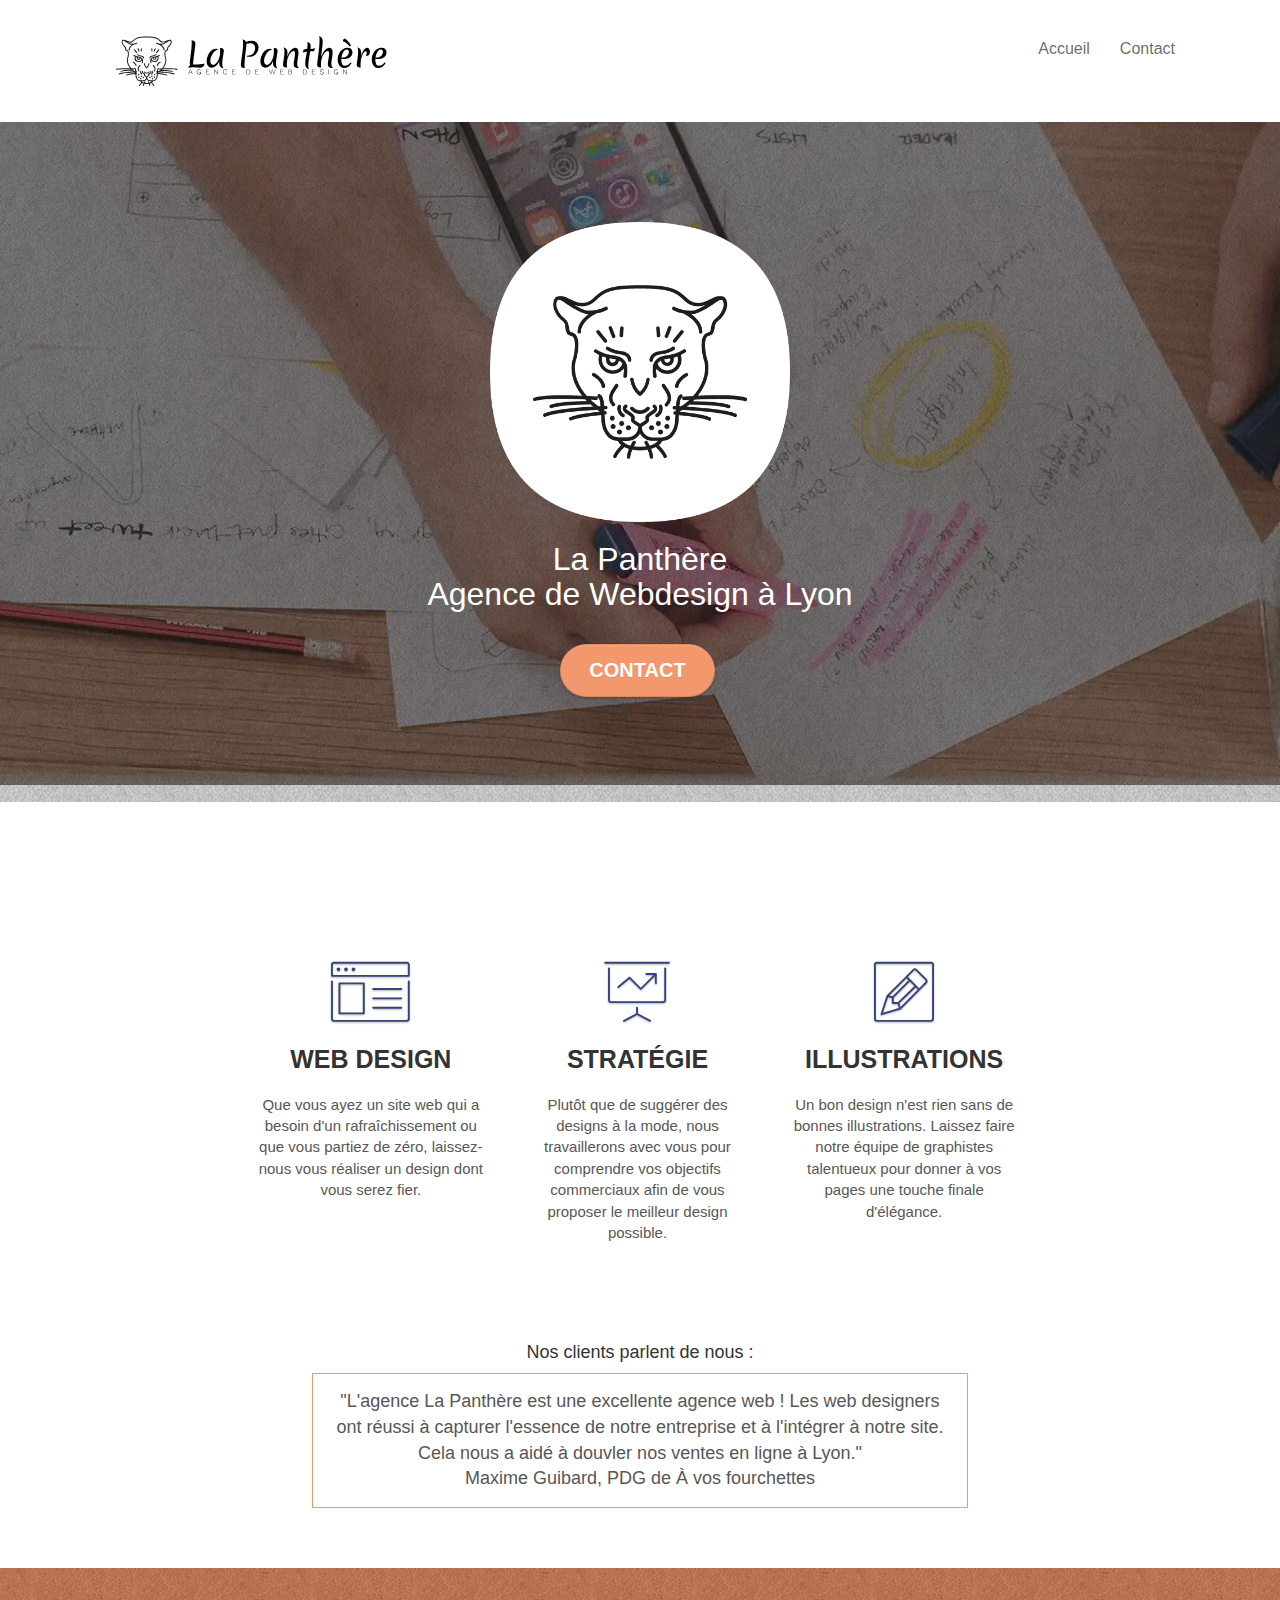
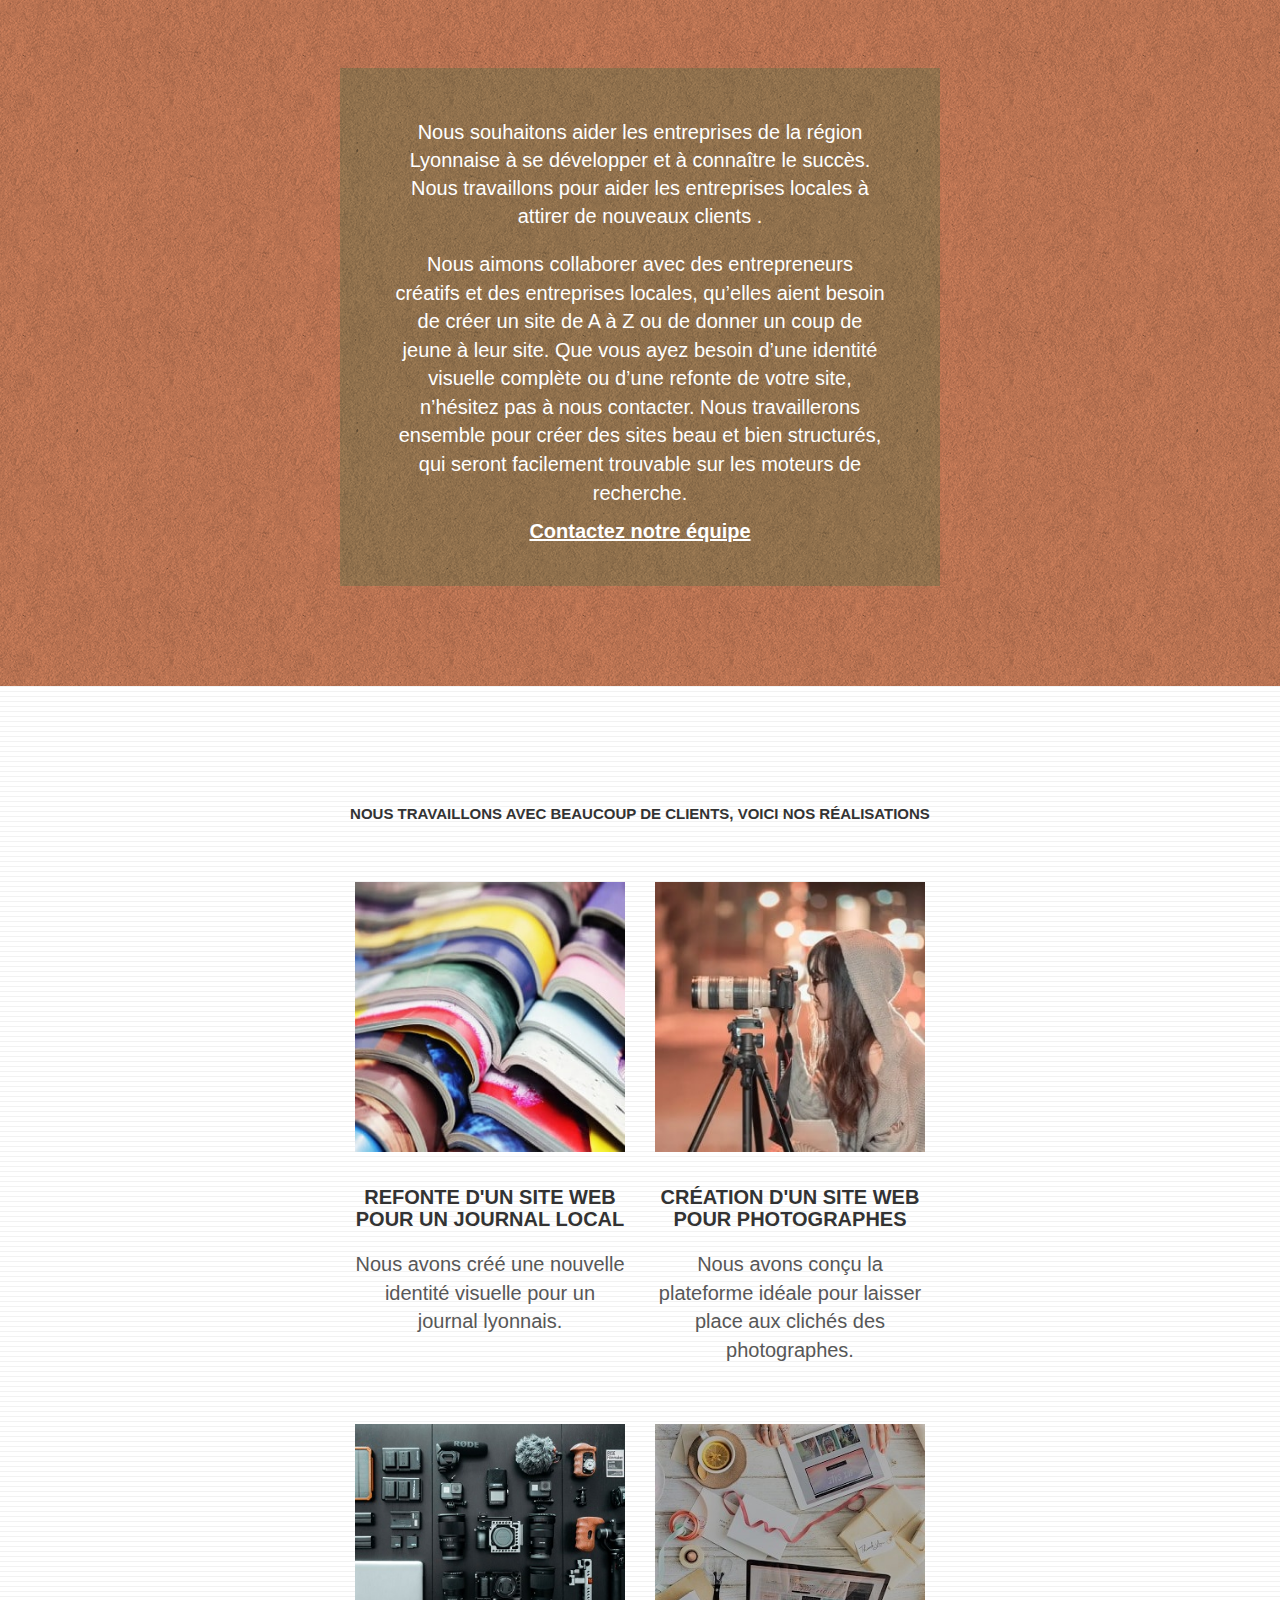
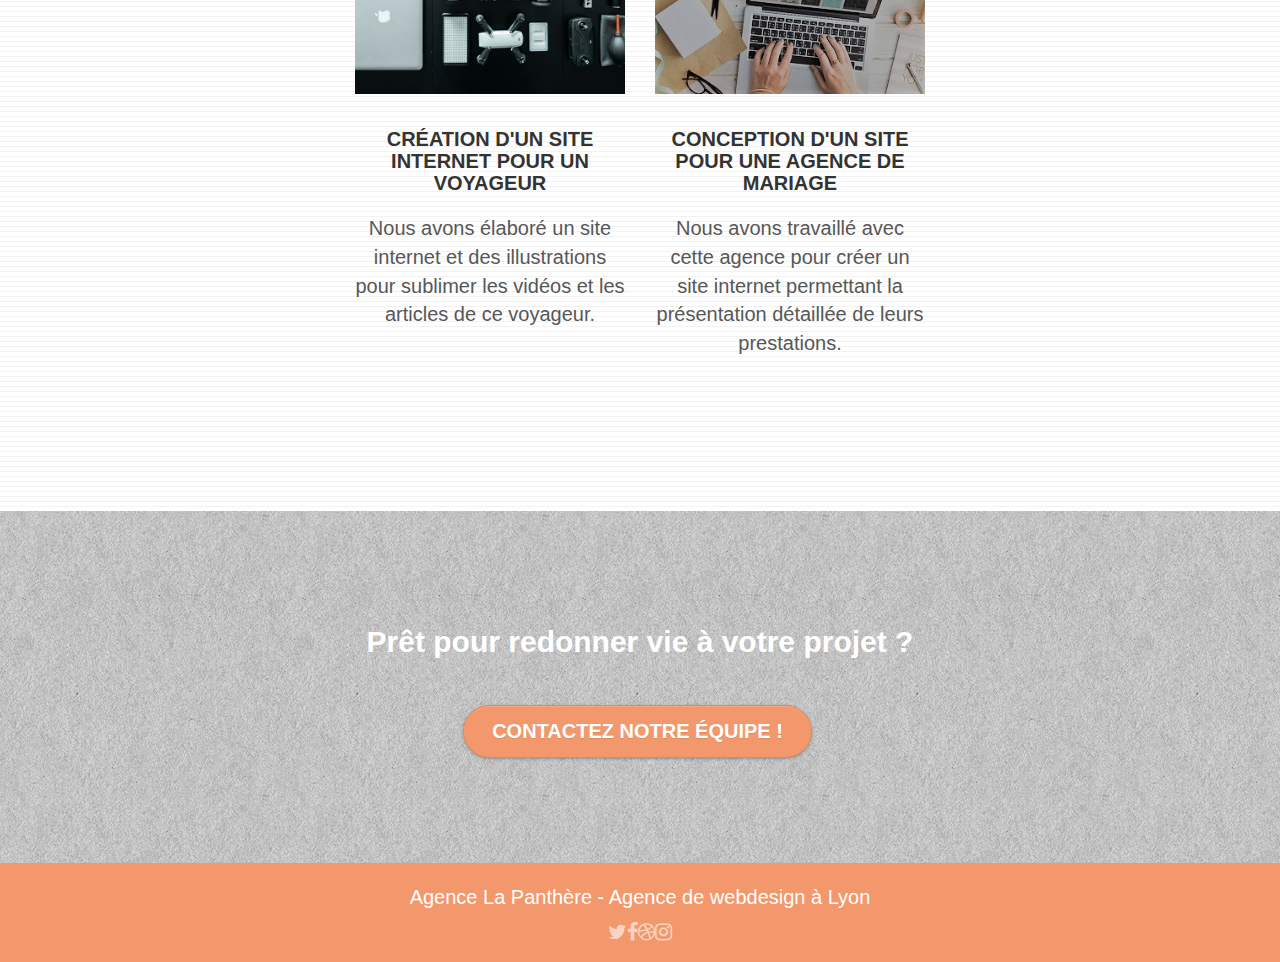
==== commit f5de9b74: "delete blue background" ====
--- a/index.html
+++ b/index.html
@@ -52,7 +52,7 @@
 			<!-- bloc-0 END -->
 
 			<!-- bloc-1-presentation -->
-			<section class="bloc bgc-dark-slate-blue bg-banniere d-bloc bg-t-edge bloc-bg-texture texture-paper b-parallax" id="bloc-1-hero">
+			<section class="bloc bg-banniere d-bloc bg-t-edge bloc-bg-texture texture-paper b-parallax" id="bloc-1-hero">
 				<div class="container bloc-lg">
 					<div class="row tight-width-whitespace">
 						<div class="col-sm-12 logo">
--- a/css/style.css
+++ b/css/style.css
@@ -275,10 +275,7 @@
 iframe {
     margin-bottom: 20px;
 }
-.navbar-toggle .icon-bar {
-    background-color: rgba(0, 0, 0, 0.5);
-    width: 26px;
-}
+
 .nav-invert .navbar-brand,
 .nav-invert .navbar-header {
     float: right;
@@ -615,9 +612,7 @@
 .bgc-white {
     background-color: #fff;
 }
-.bgc-dark-slate-blue {
-    background-color: #364577;
-}
+
 .bgc-atomic-tangerine {
     background-color: #f3976c;
 }
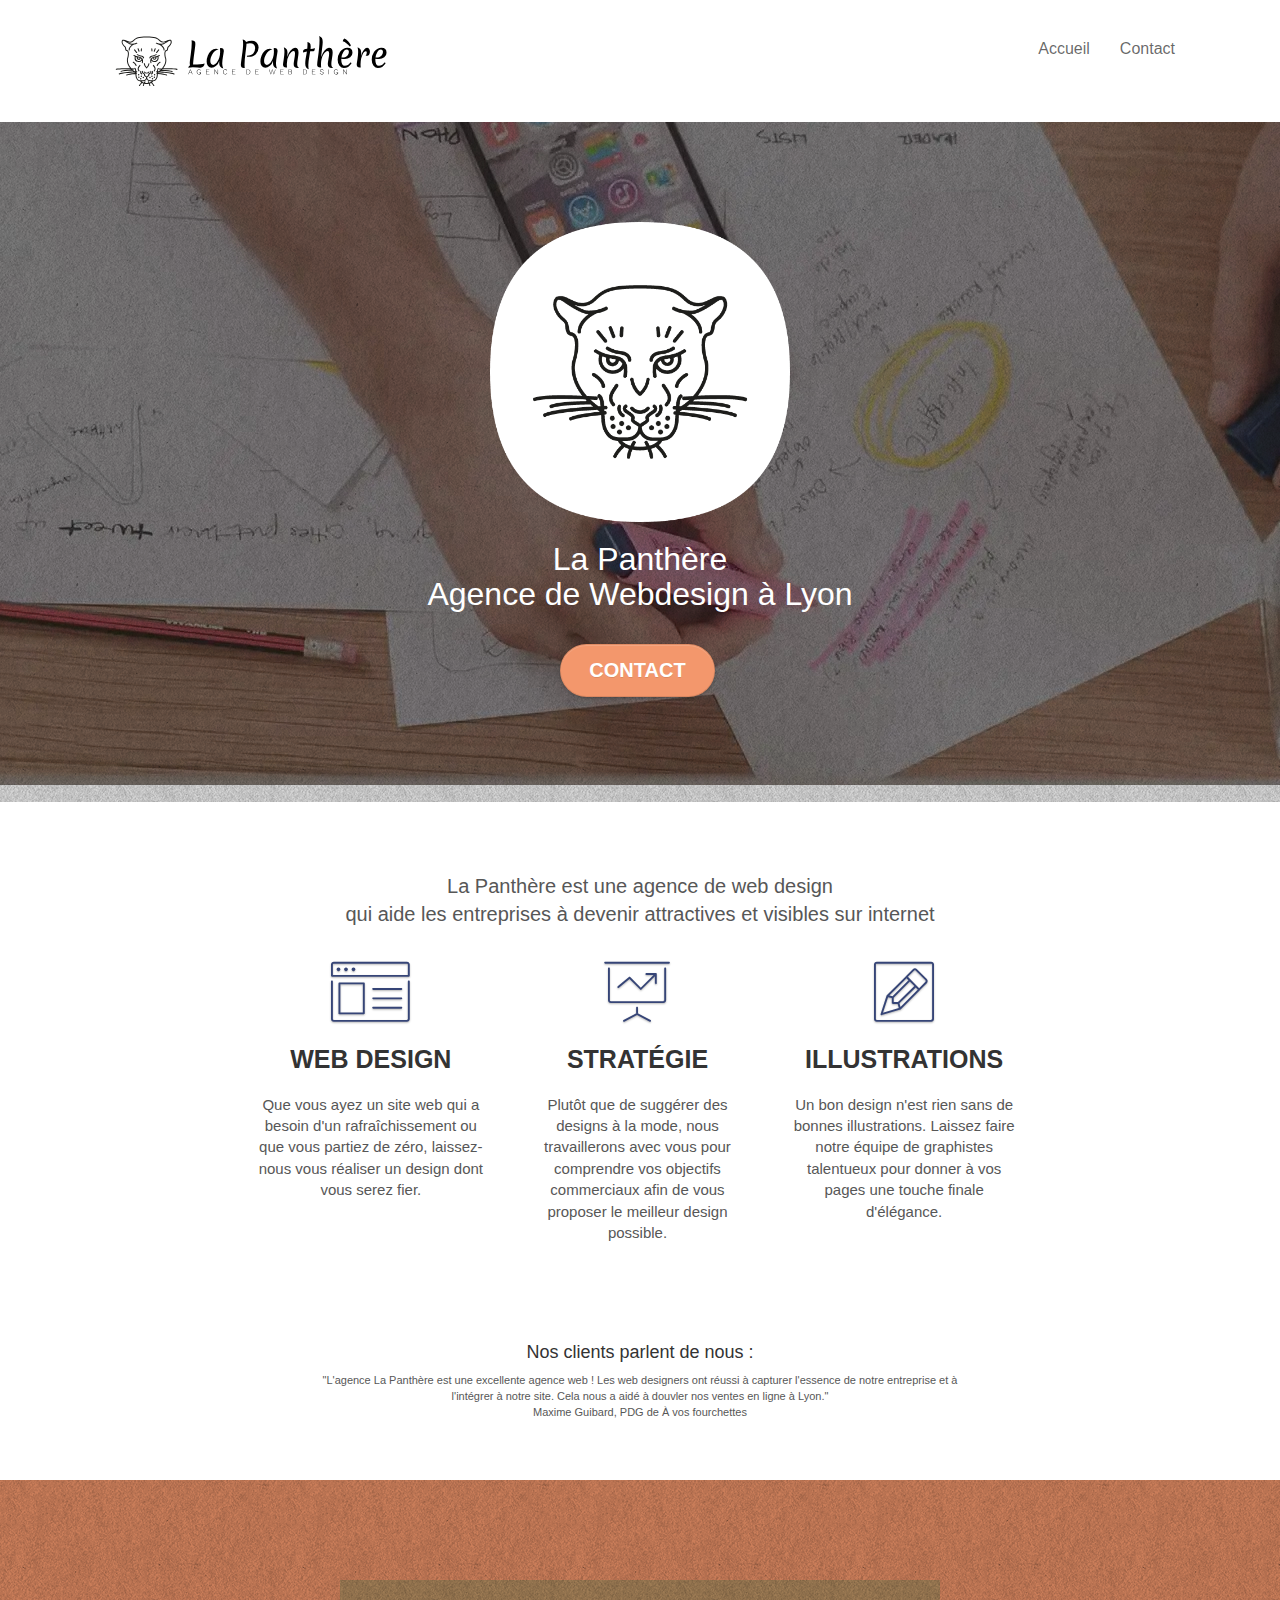
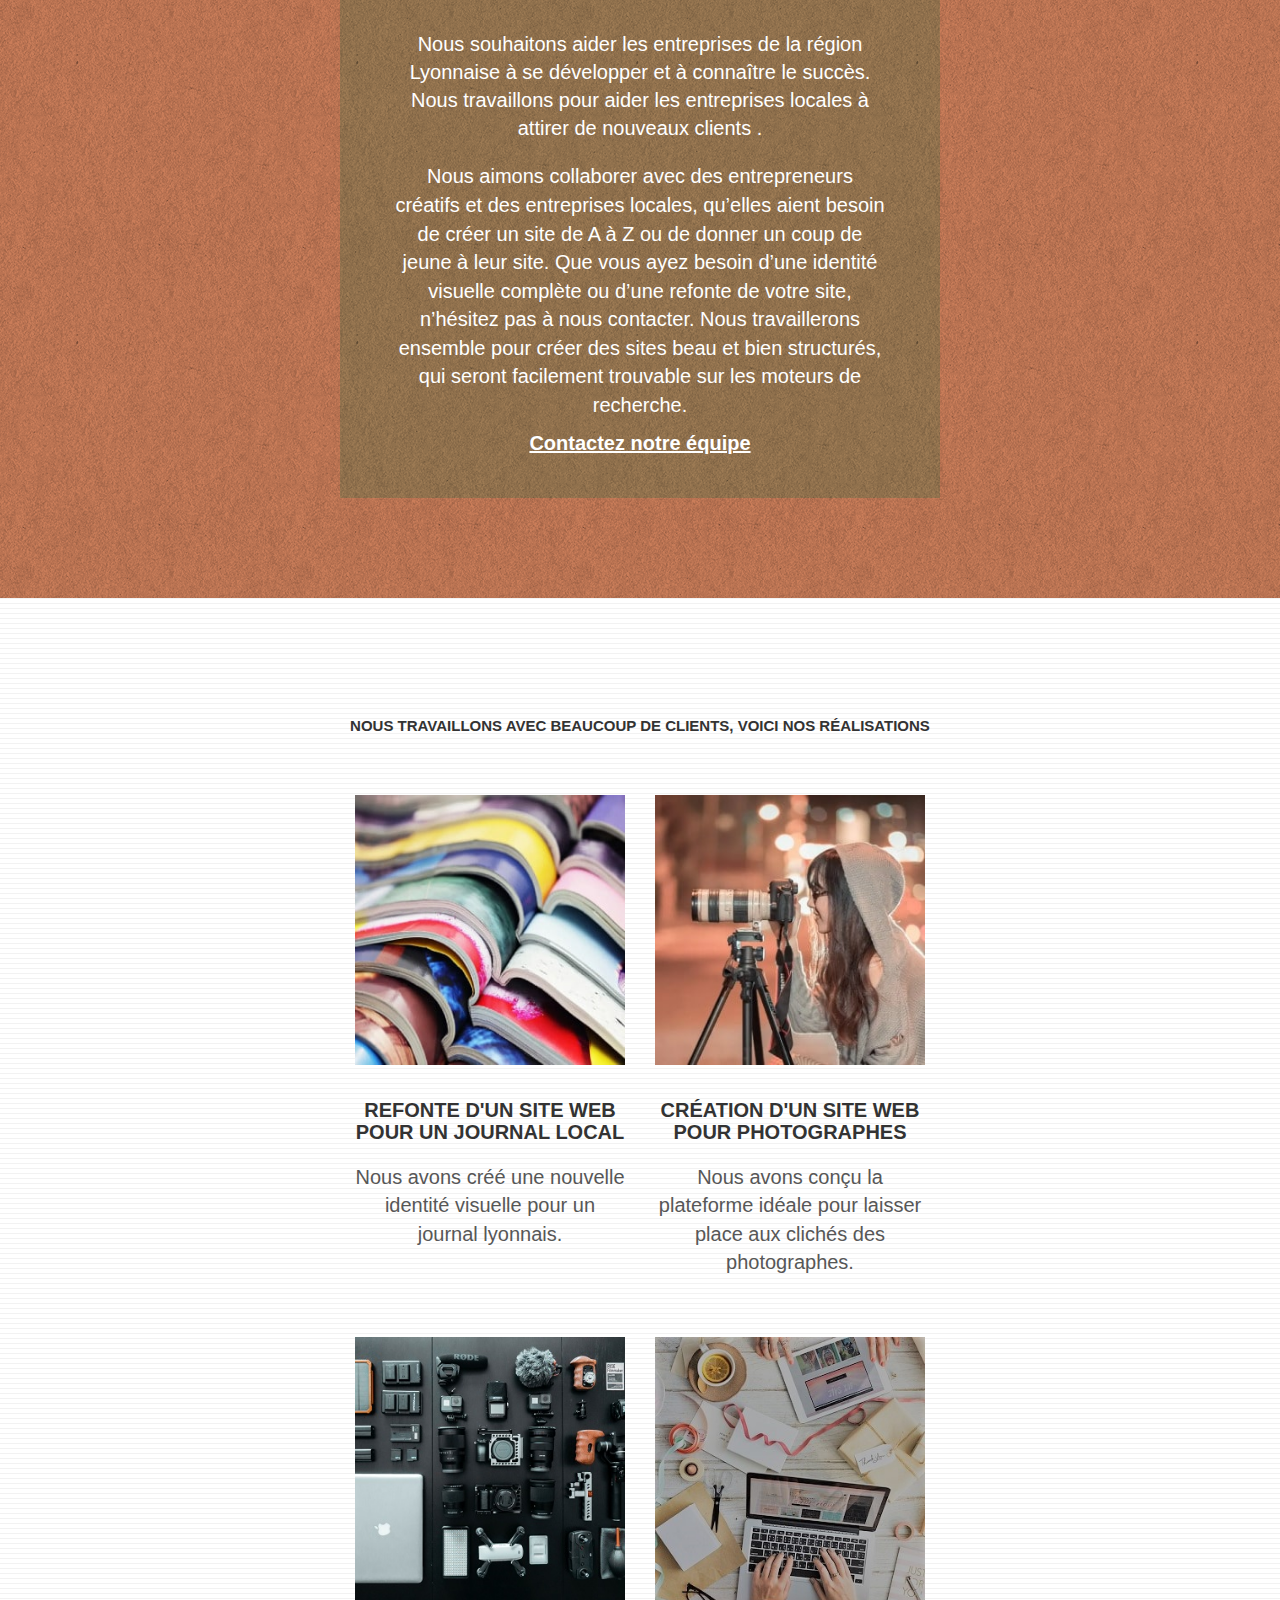
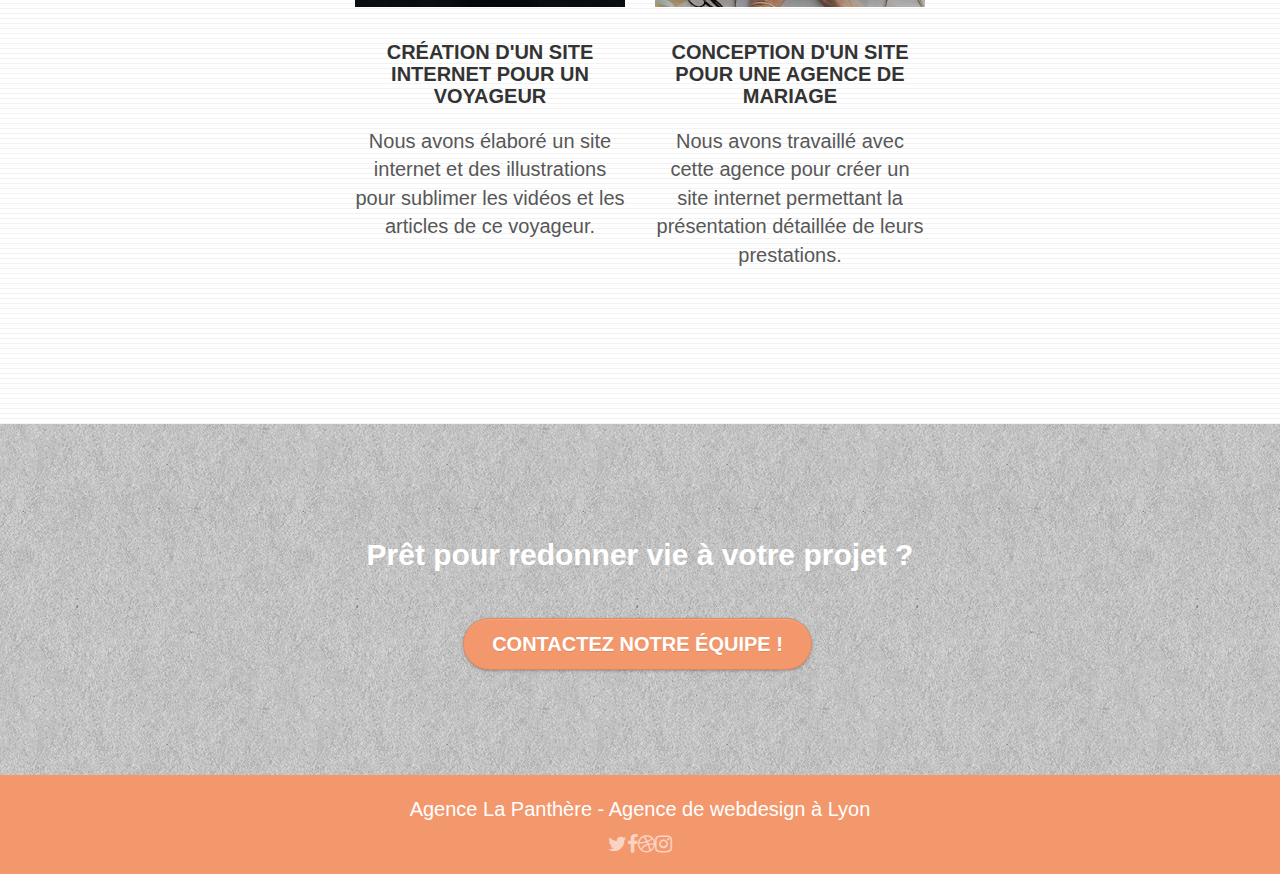
==== commit 3a0140d2: "Add files via upload" ====
--- a/index.html
+++ b/index.html
@@ -11,23 +11,15 @@
 		<link rel="stylesheet" type="text/css" href="./css/et-line.css">  
 		<title>La Panthère | Agence de webdesign à Lyon</title>
 	<!-- Analytics -->
-	<!-- Global site tag (gtag.js) - Google Analytics -->
-	<script async src="https://www.googletagmanager.com/gtag/js?id=G-1C56YZJRJV"></script>
-	<script>
-	window.dataLayer = window.dataLayer || [];
-	function gtag(){dataLayer.push(arguments);}
-	gtag('js', new Date());
-
-	gtag('config', 'G-1C56YZJRJV');
-	</script>
+	
 	<!-- Analytics END -->
 	</head>
 
 	<body>
 		<!-- Principal conteneur -->
 		<div class="page-container">			
-			<!-- bloc-0 -->
-			<section class="bloc bgc-white l-bloc " id="bloc-0">
+			<!-- header -->
+			<header class="bloc bgc-white l-bloc " id="bloc-0">
 				<div class="bloc-sm">
 					<nav class="navbar row">
 						<div class="navbar-header">				
@@ -48,8 +40,8 @@
 						</div>
 					</nav>
 				</div>
-			</section>
-			<!-- bloc-0 END -->
+			</header>
+			<!-- header END -->
 
 			<!-- bloc-1-presentation -->
 			<section class="bloc bg-banniere d-bloc bg-t-edge bloc-bg-texture texture-paper b-parallax" id="bloc-1-hero">
@@ -70,11 +62,11 @@
 			<!-- bloc-1-presentation END -->
 
 			<!-- bloc-2-services -->
-			<section class="bloc bgc-white l-bloc" id="bloc-2-services">
+			<section class="services bloc bgc-white l-bloc" id="bloc-2-services">
 				<div class="container bloc-md">
 					<div class="row">
 						<div class="col-sm-12 text-center">
-							<h2 class="pres">La Panthère est une agence de web design <br> qui aide les entreprises à devenir attractives et visibles sur internet</h2>
+							<h2>La Panthère est une agence de web design <br> qui aide les entreprises à devenir attractives et visibles sur internet</h2>
 						</div>
 					</div>
 					<div class="row voffset-lg med-width-whitespace">
@@ -113,9 +105,9 @@
 						</div>
 					</div>
 					<div class="row voffset-lg voffset">
-						<div class="col-xs-12 col-md-8 col-md-offset-2 text-center">
+						<div class="avis col-xs-12 col-md-8 col-md-offset-2 text-center">
 							<h4>Nos clients parlent de nous :</h4>
-							<p class="avis">"L'agence La Panthère est une excellente agence web ! Les web designers ont réussi à capturer l'essence de notre entreprise et à l'intégrer à notre site. Cela nous a aidé à douvler nos ventes en ligne à Lyon."<br><span>Maxime Guibard, PDG de À vos fourchettes</span></p>
+							<p>"L'agence La Panthère est une excellente agence web ! Les web designers ont réussi à capturer l'essence de notre entreprise et à l'intégrer à notre site. Cela nous a aidé à douvler nos ventes en ligne à Lyon."<br><span>Maxime Guibard, PDG de À vos fourchettes</span></p>
 						</div>
 					</div>
 				</div>
@@ -195,7 +187,7 @@
 			<!-- bloc-4-portfolio END -->
 
 			<!-- bloc-5-cta -->
-			<section class="bloc bgc-dark-slate-blue bg-banniere d-bloc bloc-bg-texture texture-paper b-parallax" id="bloc-5-cta">
+			<section class="bloc bg-banniere d-bloc bloc-bg-texture texture-paper b-parallax" id="bloc-5-cta">
 				<div class="container bloc-lg">
 					<div class="row">
 						<h2 class="ready mg-md text-center tc-white">
@@ -235,9 +227,9 @@
 			</footer> <!-- Footer - bloc-8 END -->
 	</body>
 
-	<script src="./js/jquery-2.1.0.js"></script>
-	<script src="./js/bootstrap.js"></script>
-	<script src="./js/blocs.js"></script>
-	<script src="./js/jquery.touchSwipe.js" defer></script>
+	<script src="/js/jquery-2.1.0.js"></script>
+	<script src="/js/jquery.touchSwipe.js"></script>
+	<script src="/js/bootstrap.js"></script>
+	<script src="/js/blocs.js"></script>
 	
 </html>
--- a/css/style.css
+++ b/css/style.css
@@ -1,3 +1,6 @@
+* {
+    font-display: swap;
+}
 .d-bloc .navbar-toggle .icon-bar,
 body {
     background: #fff;
@@ -275,7 +278,10 @@
 iframe {
     margin-bottom: 20px;
 }
-
+.navbar-toggle .icon-bar {
+    background-color: rgba(0, 0, 0, 0.5);
+    width: 26px;
+}
 .nav-invert .navbar-brand,
 .nav-invert .navbar-header {
     float: right;
@@ -430,7 +436,7 @@
 }
 a[data-lightbox]:hover::before {
     content: "+";
-    font-family: "Helvetica Neue Light", "Helvetica Neue", Helvetica, Arial;
+    font-family: "Helvetica Neue Light", "Helvetica Neue", sans-serif;
     font-size: 32px;
     width: 50px;
     height: 50px;
@@ -522,7 +528,7 @@
 h6,
 label,
 p {
-    font-family: "Helvetica Neue Light", "Helvetica Neue", sans-serif;
+    font-family: helvetica;
     font-weight: 400;
     color: #575757;
 }
@@ -612,7 +618,9 @@
 .bgc-white {
     background-color: #fff;
 }
-
+.bgc-dark-slate-blue {
+    background-color: #364577;
+}
 .bgc-atomic-tangerine {
     background-color: #f3976c;
 }
@@ -871,8 +879,10 @@
     font-size: 20px;
 }
 .avis {
-    border: 1px solid #f3976c;
-    padding: 15px;
+    display: flex;
+    flex-direction: column;
+    justify-content: center;
+    align-items: center;
     font-size: 18px;
 }
 .col-sm-12 h1 {
@@ -884,6 +894,11 @@
     font-size: 20px;
     color: #fff;
 }
+
+.services h2 {
+    color: #575757;
+}
+
 .social a {
     display: flex;
     justify-content: space-between;
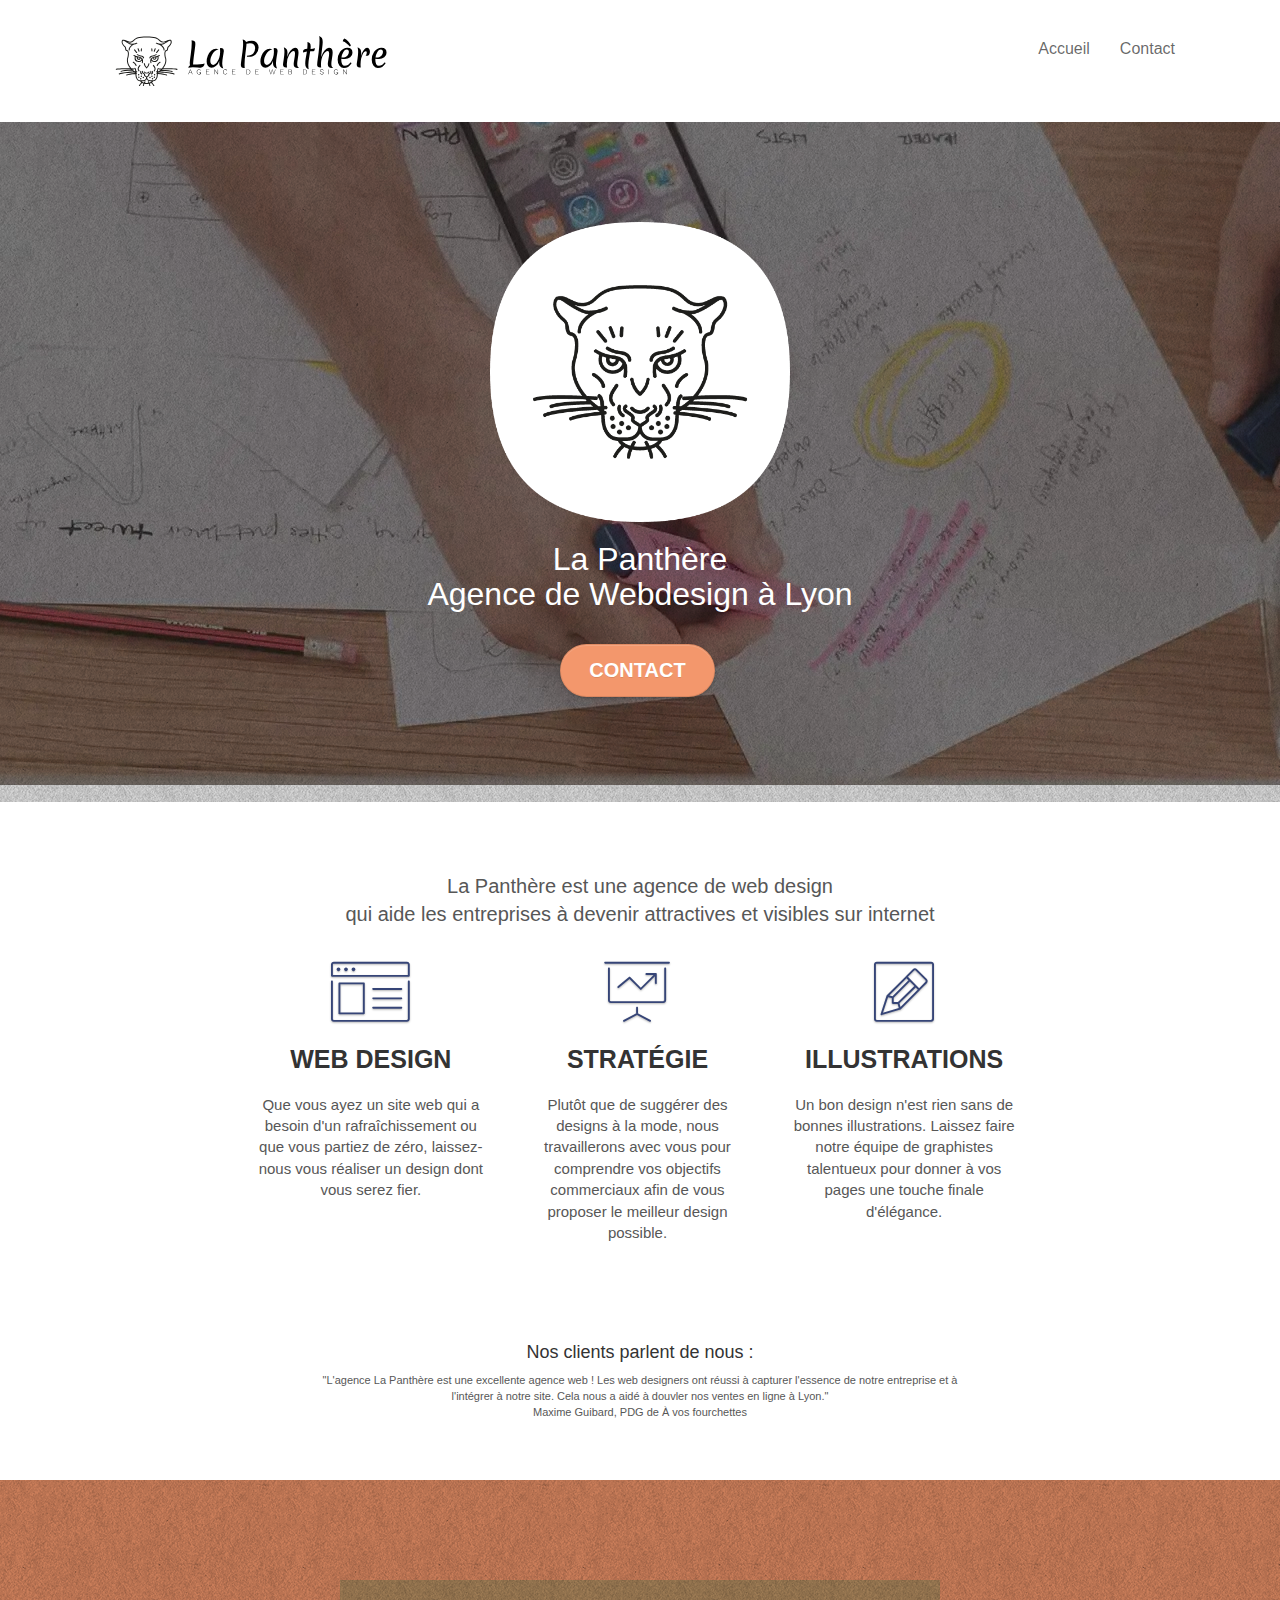
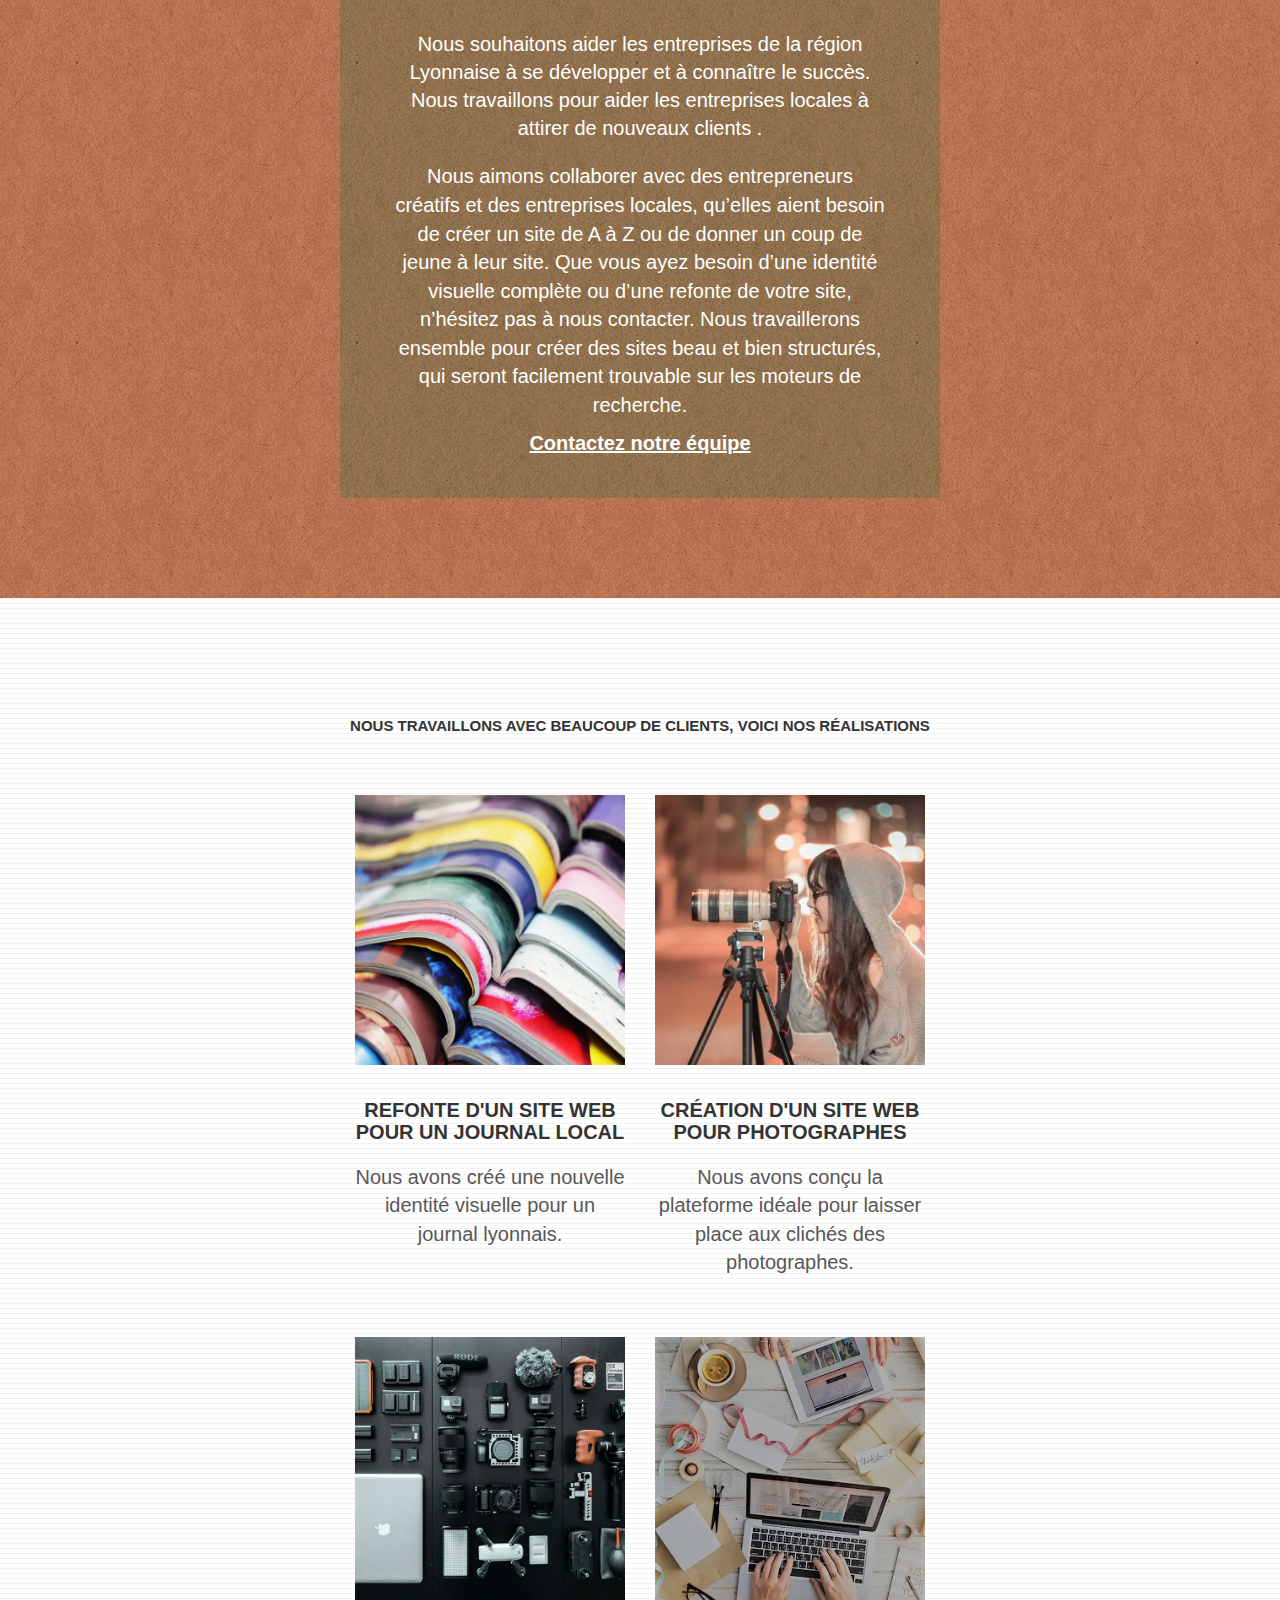
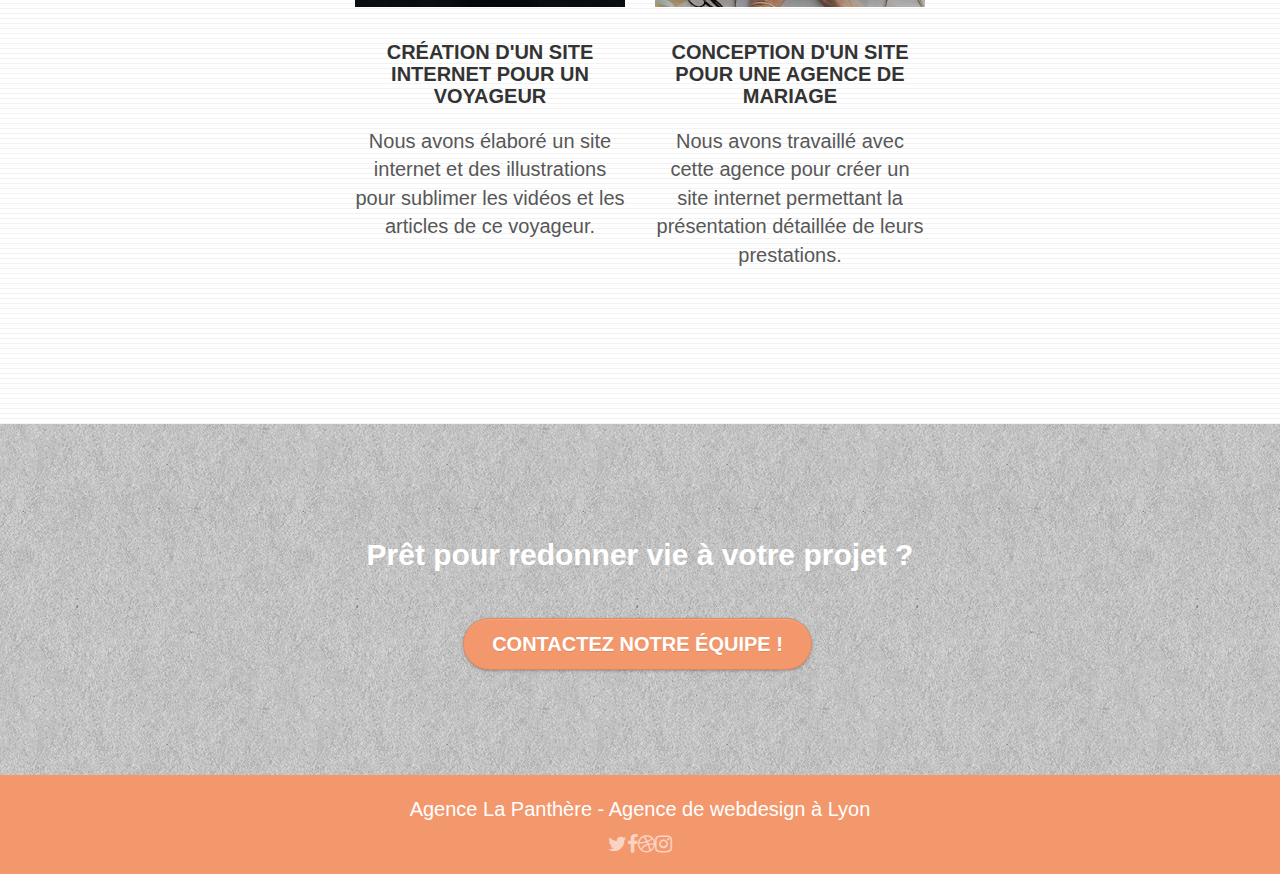
==== commit 733a2adb: "img webp" ====
--- a/index.html
+++ b/index.html
@@ -144,7 +144,7 @@
 					</div>
 					<div class="row tight-width-whitespace portfolio-row">
 						<div class="col-sm-6">
-							<a href="#" data-lightbox="img/1.jpg" data-gallery-id="gallery-1" data-caption="Refonte d'un site web pour un journal local" data-frame="snapshot-lb"><img src="img/1.jpeg" alt="paris web design logo agence web meilleure agence et refonte site web journal" class="img-responsive portfolio-thumb" /></a>
+							<a href="#" data-lightbox="img/1.jpg" data-gallery-id="gallery-1" data-caption="Refonte d'un site web pour un journal local" data-frame="snapshot-lb"><img src="img/1.webp" alt="paris web design logo agence web meilleure agence et refonte site web journal" class="img-responsive portfolio-thumb" /></a>
 							<h3 class="mg-md text-center">
 								Refonte d'un site web pour un journal local
 							</h3>
@@ -153,7 +153,7 @@
 							</p>
 						</div>
 						<div class="col-sm-6">
-							<a href="#" data-lightbox="img/2.webp" data-gallery-id="gallery-1" data-caption="Création d'un site web pour photographes" data-frame="snapshot-lb"><img src="img/2.jpeg" class="img-responsive portfolio-thumb" alt="paris web design logo agence web meilleure agence, Création d'un site web pour photographes" /></a>
+							<a href="#" data-lightbox="img/2.webp" data-gallery-id="gallery-1" data-caption="Création d'un site web pour photographes" data-frame="snapshot-lb"><img src="img/2.webp" class="img-responsive portfolio-thumb" alt="paris web design logo agence web meilleure agence, Création d'un site web pour photographes" /></a>
 							<h3 class="mg-md text-center">
 								Création d'un site web pour photographes
 							</h3>
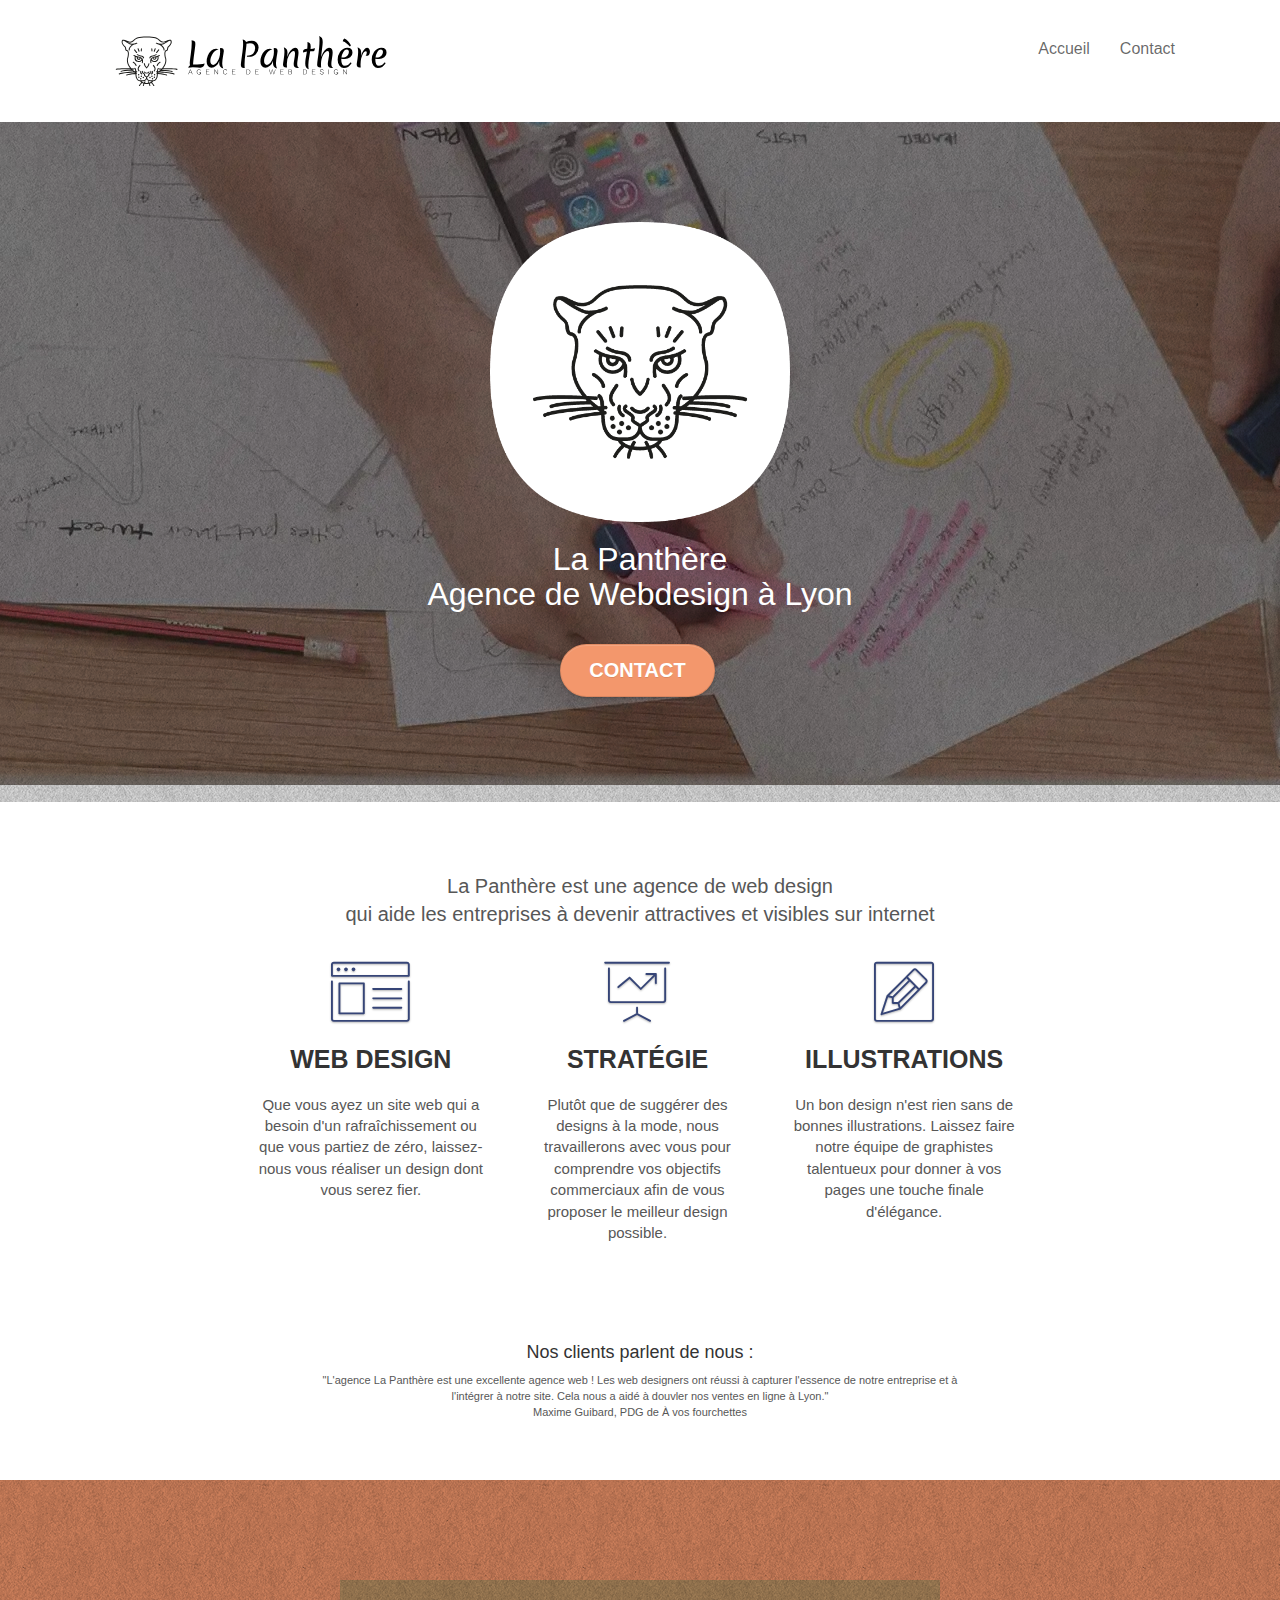
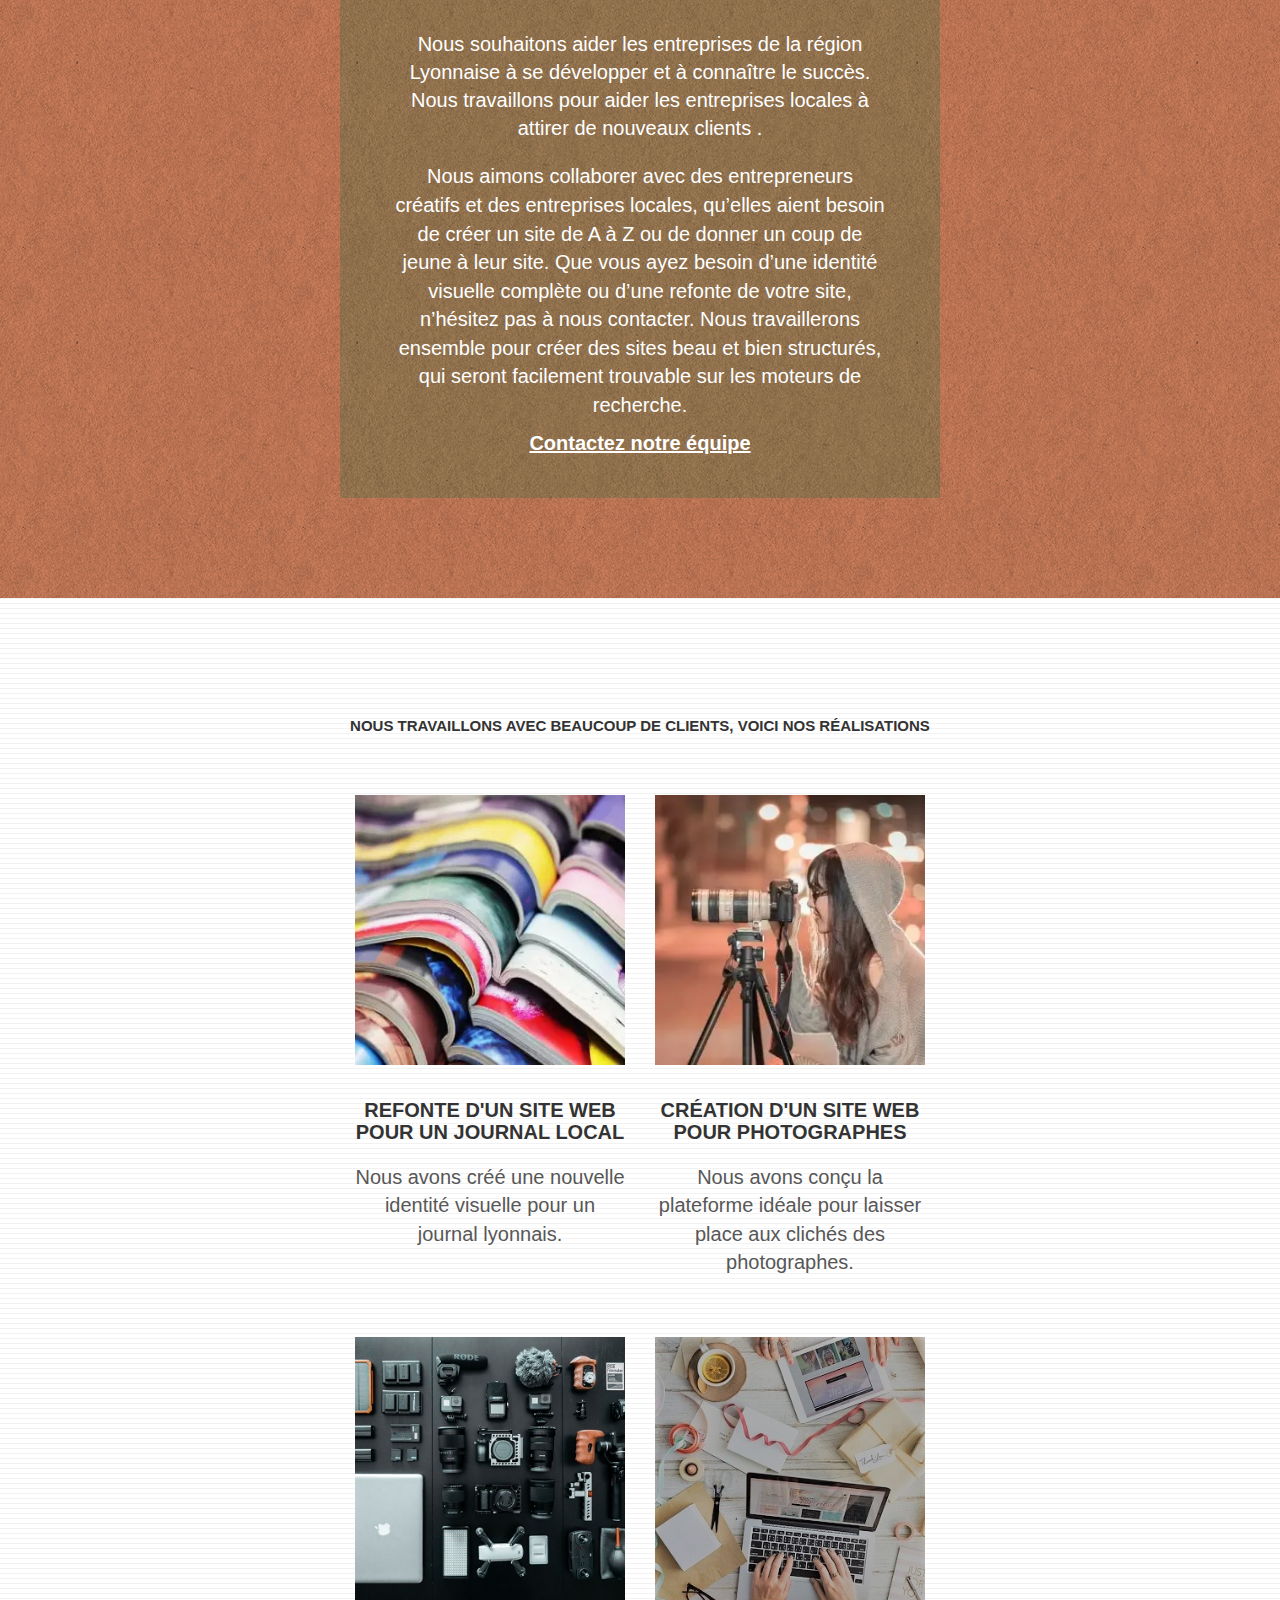
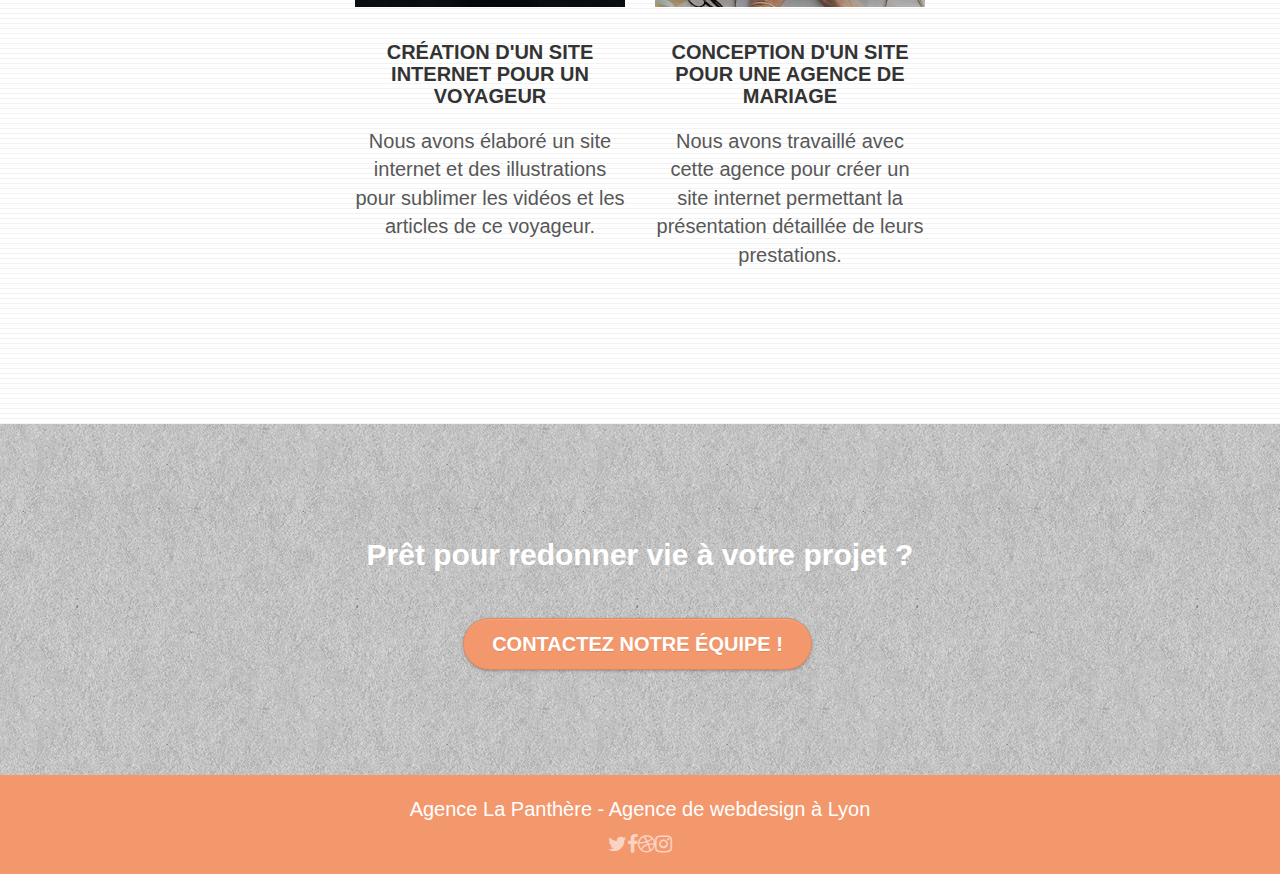
==== commit 8105e627: "final push" ====
--- a/index.html
+++ b/index.html
@@ -17,13 +17,13 @@
 
 	<body>
 		<!-- Principal conteneur -->
-		<div class="page-container">			
+		<main class="page-container">			
 			<!-- header -->
 			<header class="bloc bgc-white l-bloc " id="bloc-0">
 				<div class="bloc-sm">
 					<nav class="navbar row">
 						<div class="navbar-header">				
-							<a class="navbar-brand" href="index.html"><img src="img/agence-la-panthere-monochrome.svg" alt="paris web design logo agence web meilleure agence"/></a>
+							<a class="navbar-brand" href="index.html"><img src="img/agence-la-panthere-monochrome.svg" alt="Logo agence La Panthère, meilleure agence de web design à Lyon"/></a>
 							<button id="nav-toggle" type="button" class="ui-navbar-toggle navbar-toggle" data-toggle="collapse" data-target=".navbar-1">
 								<span class="sr-only">Toggle navigation</span><span class="icon-bar"></span><span class="icon-bar"></span><span class="icon-bar"></span>
 							</button>
@@ -48,7 +48,7 @@
 				<div class="container bloc-lg">
 					<div class="row tight-width-whitespace">
 						<div class="col-sm-12 logo">
-							<img src="img/logo.png" class="center-block image-resize-mode" alt="Agence La Panthère, agence web paris, création logo paris" />
+							<img src="img/logo.png" class="center-block image-resize-mode" alt="Logo Agence La Panthère, agence web design à Lyon, création de logo à Lyon" />
 							<h1 class="text-center hero-bloc-text tc-white ">
 								La Panthère <br> Agence de Webdesign à Lyon 
 							</h1>
@@ -144,7 +144,7 @@
 					</div>
 					<div class="row tight-width-whitespace portfolio-row">
 						<div class="col-sm-6">
-							<a href="#" data-lightbox="img/1.jpg" data-gallery-id="gallery-1" data-caption="Refonte d'un site web pour un journal local" data-frame="snapshot-lb"><img src="img/1.webp" alt="paris web design logo agence web meilleure agence et refonte site web journal" class="img-responsive portfolio-thumb" /></a>
+							<a href="#" data-lightbox="img/1.jpg" data-gallery-id="gallery-1" data-caption="Refonte d'un site web pour un journal local" data-frame="snapshot-lb"><img src="img/1.webp" alt=" Photo de magazines illustrant la refonte d'un site web pour un journal par l'agence La Panthère" class="img-responsive portfolio-thumb" /></a>
 							<h3 class="mg-md text-center">
 								Refonte d'un site web pour un journal local
 							</h3>
@@ -153,7 +153,7 @@
 							</p>
 						</div>
 						<div class="col-sm-6">
-							<a href="#" data-lightbox="img/2.webp" data-gallery-id="gallery-1" data-caption="Création d'un site web pour photographes" data-frame="snapshot-lb"><img src="img/2.webp" class="img-responsive portfolio-thumb" alt="paris web design logo agence web meilleure agence, Création d'un site web pour photographes" /></a>
+							<a href="#" data-lightbox="img/2.webp" data-gallery-id="gallery-1" data-caption="Création d'un site web pour photographes" data-frame="snapshot-lb"><img src="img/2.webp" class="img-responsive portfolio-thumb" alt="Photo montrant une photographe. Illustre la création d'un site web pour photographes par l'agence de webdesign La Panthère à Lyon" /></a>
 							<h3 class="mg-md text-center">
 								Création d'un site web pour photographes
 							</h3>
@@ -164,7 +164,7 @@
 					</div>
 					<div class="row tight-width-whitespace portfolio-row">
 						<div class="col-sm-6">
-							<a href="#" data-lightbox="img/3.webp" data-gallery-id="gallery-1" data-caption="Création d'un site internet pour un voyageur" data-frame="snapshot-lb"><img src="img/3.webp" class="img-responsive portfolio-thumb" alt="paris web design logo agence web meilleure agence, Création d'un site web pour voyageur"/></a>
+							<a href="#" data-lightbox="img/3.webp" data-gallery-id="gallery-1" data-caption="Création d'un site internet pour un voyageur" data-frame="snapshot-lb"><img src="img/3.webp" class="img-responsive portfolio-thumb" alt="photo de matériel photo et digital illustrant la création d'un site web pour voyageur par l'agence de webdesign La Panthère à Lyon"/></a>
 							<h3 class="mg-md text-center">
 								Création d'un site internet pour un voyageur
 							</h3>
@@ -173,7 +173,7 @@
 							</p>
 						</div>
 						<div class="col-sm-6">
-							<a href="#" data-lightbox="img/4.webp" data-gallery-id="gallery-1" data-caption="Conception d'un site pour une agence de mariage" data-frame="snapshot-lb"><img src="img/4.webp" class="img-responsive portfolio-thumb" alt="paris web design logo agence web meilleure agence, Création d'un site web pour agence de mariage" /></a>
+							<a href="#" data-lightbox="img/4.webp" data-gallery-id="gallery-1" data-caption="Conception d'un site pour une agence de mariage" data-frame="snapshot-lb"><img src="img/4.webp" class="img-responsive portfolio-thumb" alt="Photo d'un bureau vu de haut, avec un ordinateur et de nombreux papiers. Illustre la création d'un site web pour agence de mariage par l'agence de webdesign La Panthère à Lyon" /></a>
 							<h3 class="mg-md text-center">
 								Conception d'un site pour une agence de mariage
 							</h3>
@@ -201,12 +201,11 @@
 			</section>
 			<!-- bloc-5-cta END -->
 			<!-- Principal conteneur END -->
-		</div>
-
+			
 			<!-- ScrollToTop Button -->
 			<a class="bloc-button btn btn-d scrollToTop" onclick="scrollToTarget('1')"><span class="fa fa-chevron-up"></span></a>
 			<!-- ScrollToTop Button END-->
-
+			
 			<!-- Footer - bloc-8 -->
 			<footer class="bloc bgc-atomic-tangerine d-bloc" id="bloc-8">
 				<div class="container bloc-sm">
@@ -225,6 +224,7 @@
 					</div>
 				</div>
 			</footer> <!-- Footer - bloc-8 END -->
+		</main>
 	</body>
 
 	<script src="/js/jquery-2.1.0.js"></script>
--- a/css/style.css
+++ b/css/style.css
@@ -943,3 +943,8 @@
     justify-content: center;
     align-items: center;
 }
+
+textarea {
+    max-width: 460px;
+    max-height: 250px;
+}
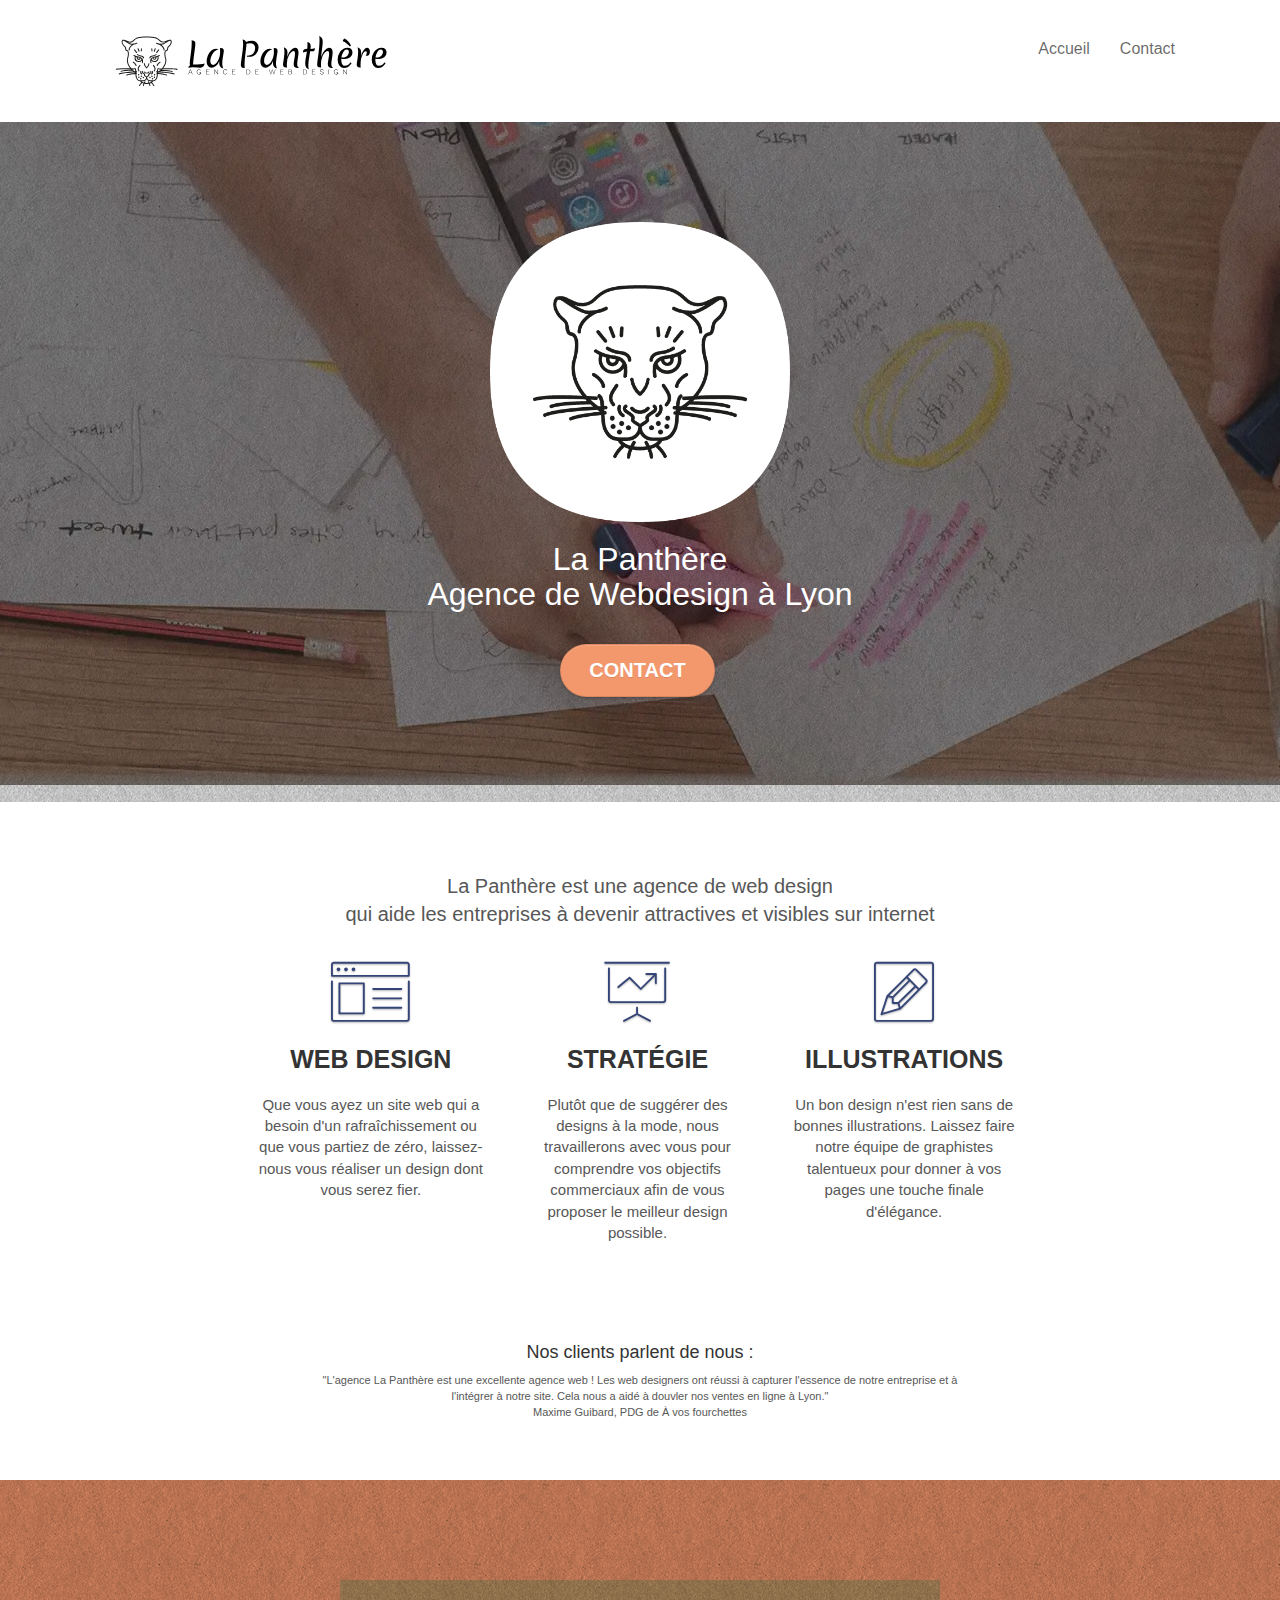
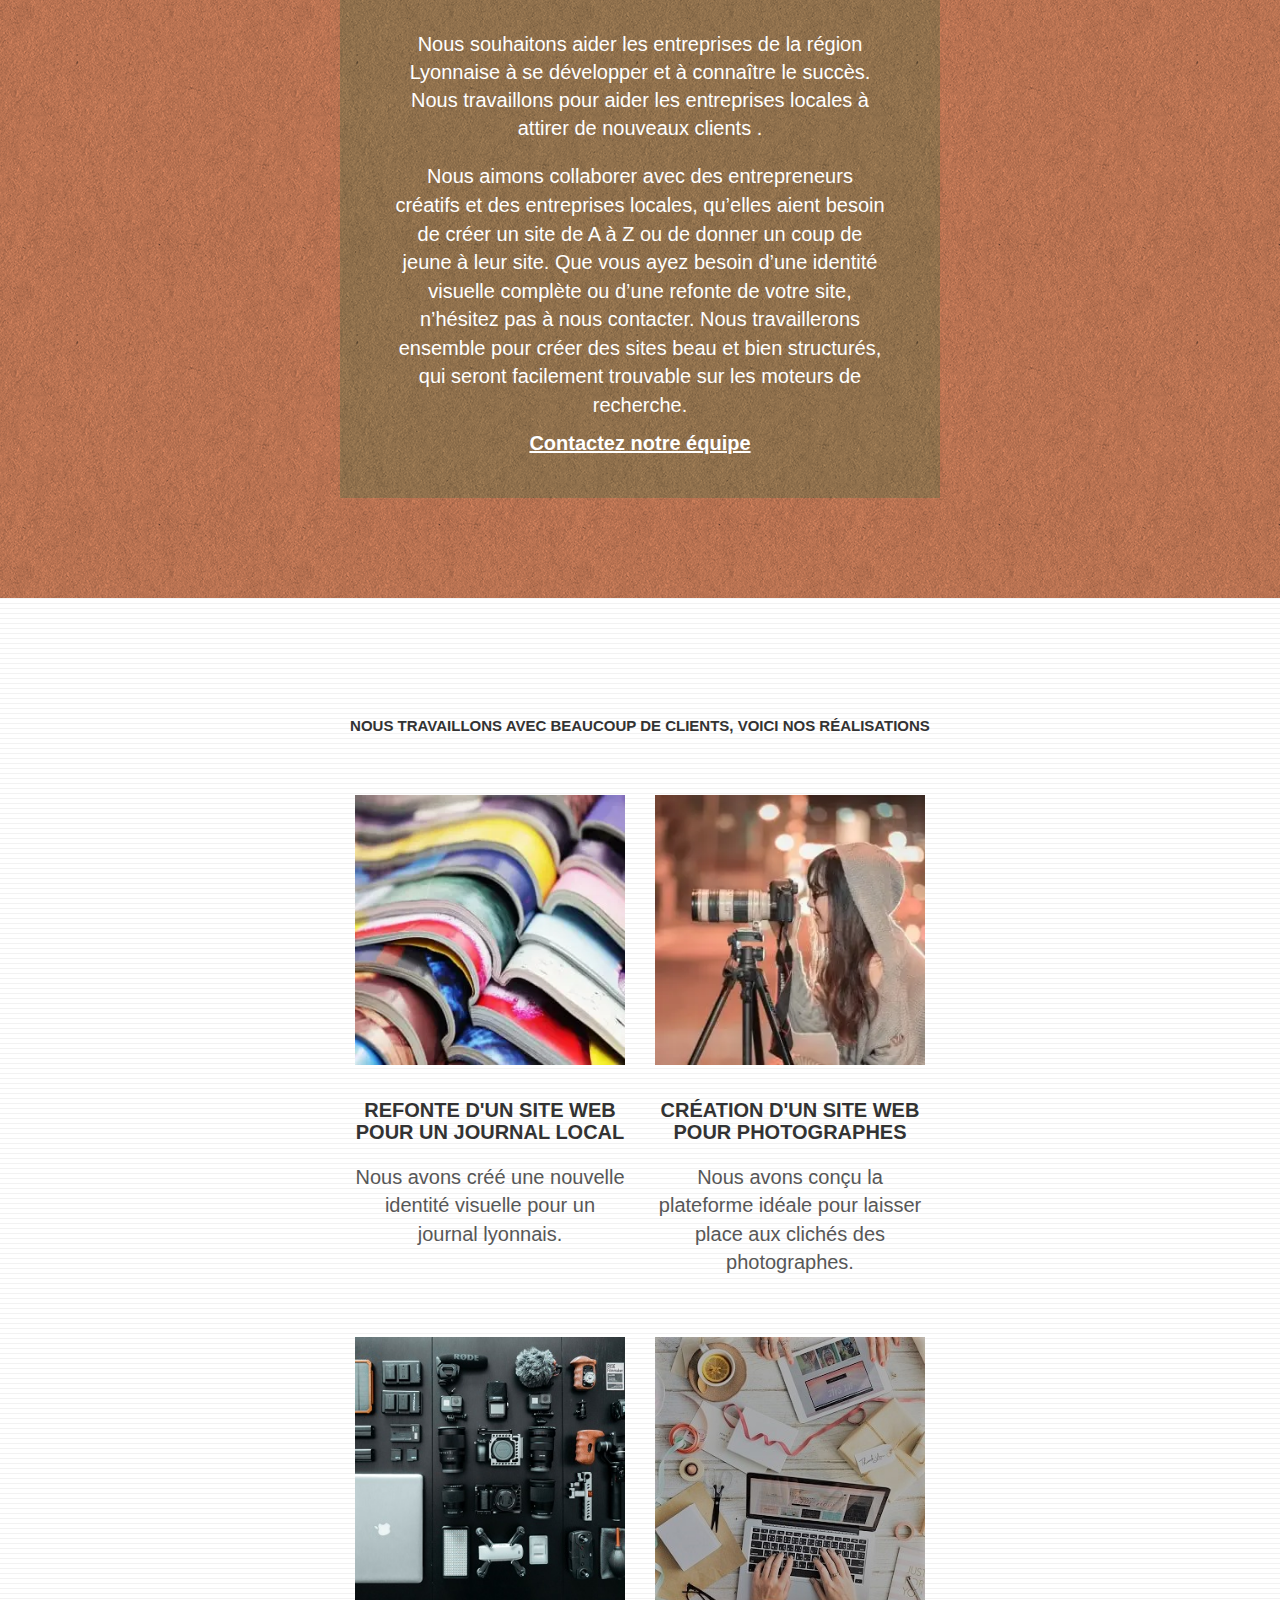
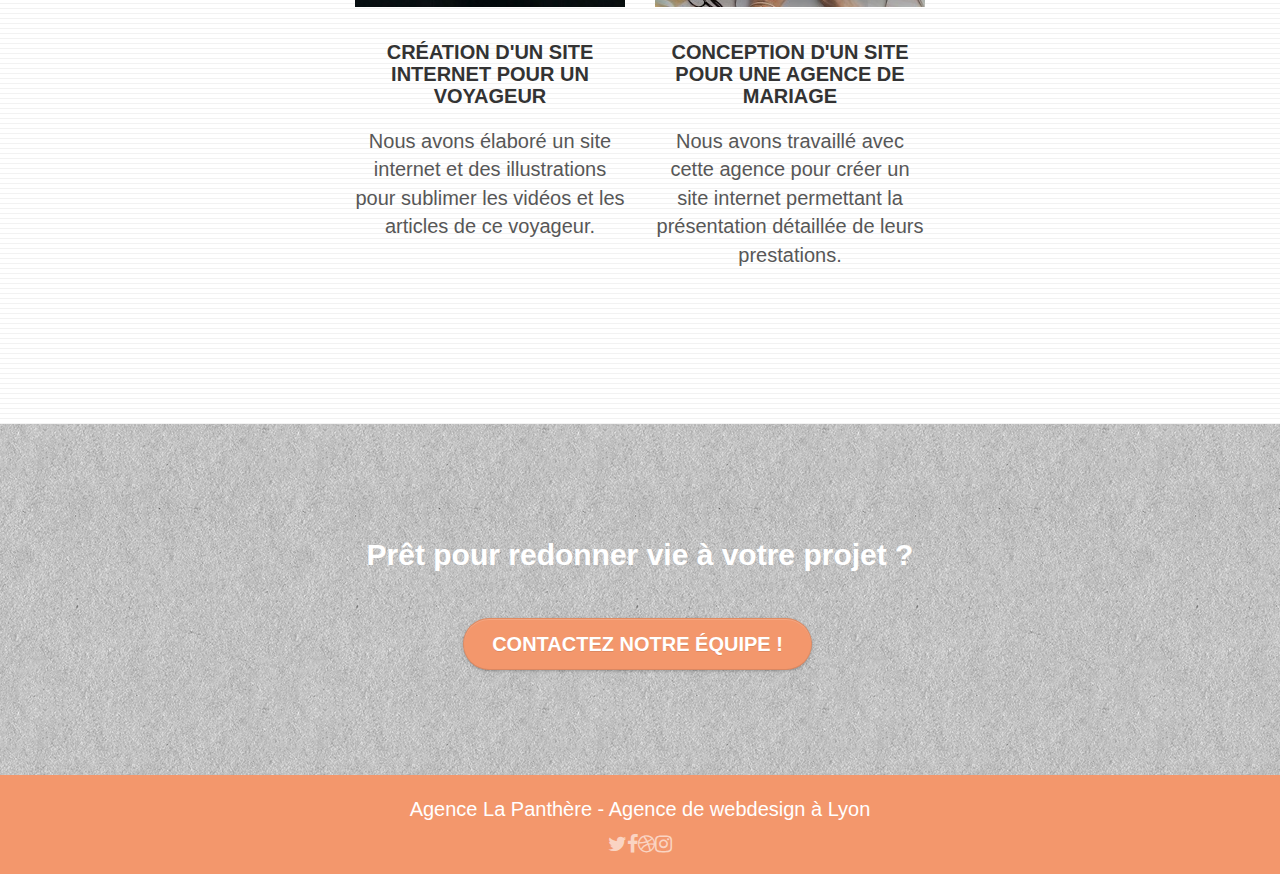
==== commit d1fc7083: "Add files via upload" ====
--- a/index.html
+++ b/index.html
@@ -17,13 +17,13 @@
 
 	<body>
 		<!-- Principal conteneur -->
-		<main class="page-container">			
+		<div class="page-container">			
 			<!-- header -->
 			<header class="bloc bgc-white l-bloc " id="bloc-0">
 				<div class="bloc-sm">
 					<nav class="navbar row">
 						<div class="navbar-header">				
-							<a class="navbar-brand" href="index.html"><img src="img/agence-la-panthere-monochrome.svg" alt="Logo agence La Panthère, meilleure agence de web design à Lyon"/></a>
+							<a class="navbar-brand" href="index.html"><img src="img/agence-la-panthere-monochrome.svg" alt="paris web design logo agence web meilleure agence"/></a>
 							<button id="nav-toggle" type="button" class="ui-navbar-toggle navbar-toggle" data-toggle="collapse" data-target=".navbar-1">
 								<span class="sr-only">Toggle navigation</span><span class="icon-bar"></span><span class="icon-bar"></span><span class="icon-bar"></span>
 							</button>
@@ -48,7 +48,7 @@
 				<div class="container bloc-lg">
 					<div class="row tight-width-whitespace">
 						<div class="col-sm-12 logo">
-							<img src="img/logo.png" class="center-block image-resize-mode" alt="Logo Agence La Panthère, agence web design à Lyon, création de logo à Lyon" />
+							<img src="img/logo.png" class="center-block image-resize-mode" alt="Agence La Panthère, agence web paris, création logo paris" />
 							<h1 class="text-center hero-bloc-text tc-white ">
 								La Panthère <br> Agence de Webdesign à Lyon 
 							</h1>
@@ -144,7 +144,7 @@
 					</div>
 					<div class="row tight-width-whitespace portfolio-row">
 						<div class="col-sm-6">
-							<a href="#" data-lightbox="img/1.jpg" data-gallery-id="gallery-1" data-caption="Refonte d'un site web pour un journal local" data-frame="snapshot-lb"><img src="img/1.webp" alt=" Photo de magazines illustrant la refonte d'un site web pour un journal par l'agence La Panthère" class="img-responsive portfolio-thumb" /></a>
+							<a href="#" data-lightbox="img/1.jpg" data-gallery-id="gallery-1" data-caption="Refonte d'un site web pour un journal local" data-frame="snapshot-lb"><img src="img/1.webp" alt="paris web design logo agence web meilleure agence et refonte site web journal" class="img-responsive portfolio-thumb" /></a>
 							<h3 class="mg-md text-center">
 								Refonte d'un site web pour un journal local
 							</h3>
@@ -153,7 +153,7 @@
 							</p>
 						</div>
 						<div class="col-sm-6">
-							<a href="#" data-lightbox="img/2.webp" data-gallery-id="gallery-1" data-caption="Création d'un site web pour photographes" data-frame="snapshot-lb"><img src="img/2.webp" class="img-responsive portfolio-thumb" alt="Photo montrant une photographe. Illustre la création d'un site web pour photographes par l'agence de webdesign La Panthère à Lyon" /></a>
+							<a href="#" data-lightbox="img/2.webp" data-gallery-id="gallery-1" data-caption="Création d'un site web pour photographes" data-frame="snapshot-lb"><img src="img/2.webp" class="img-responsive portfolio-thumb" alt="paris web design logo agence web meilleure agence, Création d'un site web pour photographes" /></a>
 							<h3 class="mg-md text-center">
 								Création d'un site web pour photographes
 							</h3>
@@ -164,7 +164,7 @@
 					</div>
 					<div class="row tight-width-whitespace portfolio-row">
 						<div class="col-sm-6">
-							<a href="#" data-lightbox="img/3.webp" data-gallery-id="gallery-1" data-caption="Création d'un site internet pour un voyageur" data-frame="snapshot-lb"><img src="img/3.webp" class="img-responsive portfolio-thumb" alt="photo de matériel photo et digital illustrant la création d'un site web pour voyageur par l'agence de webdesign La Panthère à Lyon"/></a>
+							<a href="#" data-lightbox="img/3.webp" data-gallery-id="gallery-1" data-caption="Création d'un site internet pour un voyageur" data-frame="snapshot-lb"><img src="img/3.webp" class="img-responsive portfolio-thumb" alt="paris web design logo agence web meilleure agence, Création d'un site web pour voyageur"/></a>
 							<h3 class="mg-md text-center">
 								Création d'un site internet pour un voyageur
 							</h3>
@@ -173,7 +173,7 @@
 							</p>
 						</div>
 						<div class="col-sm-6">
-							<a href="#" data-lightbox="img/4.webp" data-gallery-id="gallery-1" data-caption="Conception d'un site pour une agence de mariage" data-frame="snapshot-lb"><img src="img/4.webp" class="img-responsive portfolio-thumb" alt="Photo d'un bureau vu de haut, avec un ordinateur et de nombreux papiers. Illustre la création d'un site web pour agence de mariage par l'agence de webdesign La Panthère à Lyon" /></a>
+							<a href="#" data-lightbox="img/4.webp" data-gallery-id="gallery-1" data-caption="Conception d'un site pour une agence de mariage" data-frame="snapshot-lb"><img src="img/4.webp" class="img-responsive portfolio-thumb" alt="paris web design logo agence web meilleure agence, Création d'un site web pour agence de mariage" /></a>
 							<h3 class="mg-md text-center">
 								Conception d'un site pour une agence de mariage
 							</h3>
@@ -201,11 +201,12 @@
 			</section>
 			<!-- bloc-5-cta END -->
 			<!-- Principal conteneur END -->
-			
+		</div>
+
 			<!-- ScrollToTop Button -->
 			<a class="bloc-button btn btn-d scrollToTop" onclick="scrollToTarget('1')"><span class="fa fa-chevron-up"></span></a>
 			<!-- ScrollToTop Button END-->
-			
+
 			<!-- Footer - bloc-8 -->
 			<footer class="bloc bgc-atomic-tangerine d-bloc" id="bloc-8">
 				<div class="container bloc-sm">
@@ -224,12 +225,12 @@
 					</div>
 				</div>
 			</footer> <!-- Footer - bloc-8 END -->
-		</main>
 	</body>
 
 	<script src="/js/jquery-2.1.0.js"></script>
 	<script src="/js/jquery.touchSwipe.js"></script>
 	<script src="/js/bootstrap.js"></script>
 	<script src="/js/blocs.js"></script>
+	<script src="./js/jqBootstrapValidation.js"></script>
 	
 </html>
--- a/css/style.css
+++ b/css/style.css
@@ -101,7 +101,7 @@
     right: 0;
 }
 .texture-paper::before {
-    background: url("../img/texture-paper.png") 0 0/280px 280px;
+    background: url("../img/texture-paper.webp") 0 0/280px 280px;
 }
 .b-parallax {
     background-attachment: fixed;
